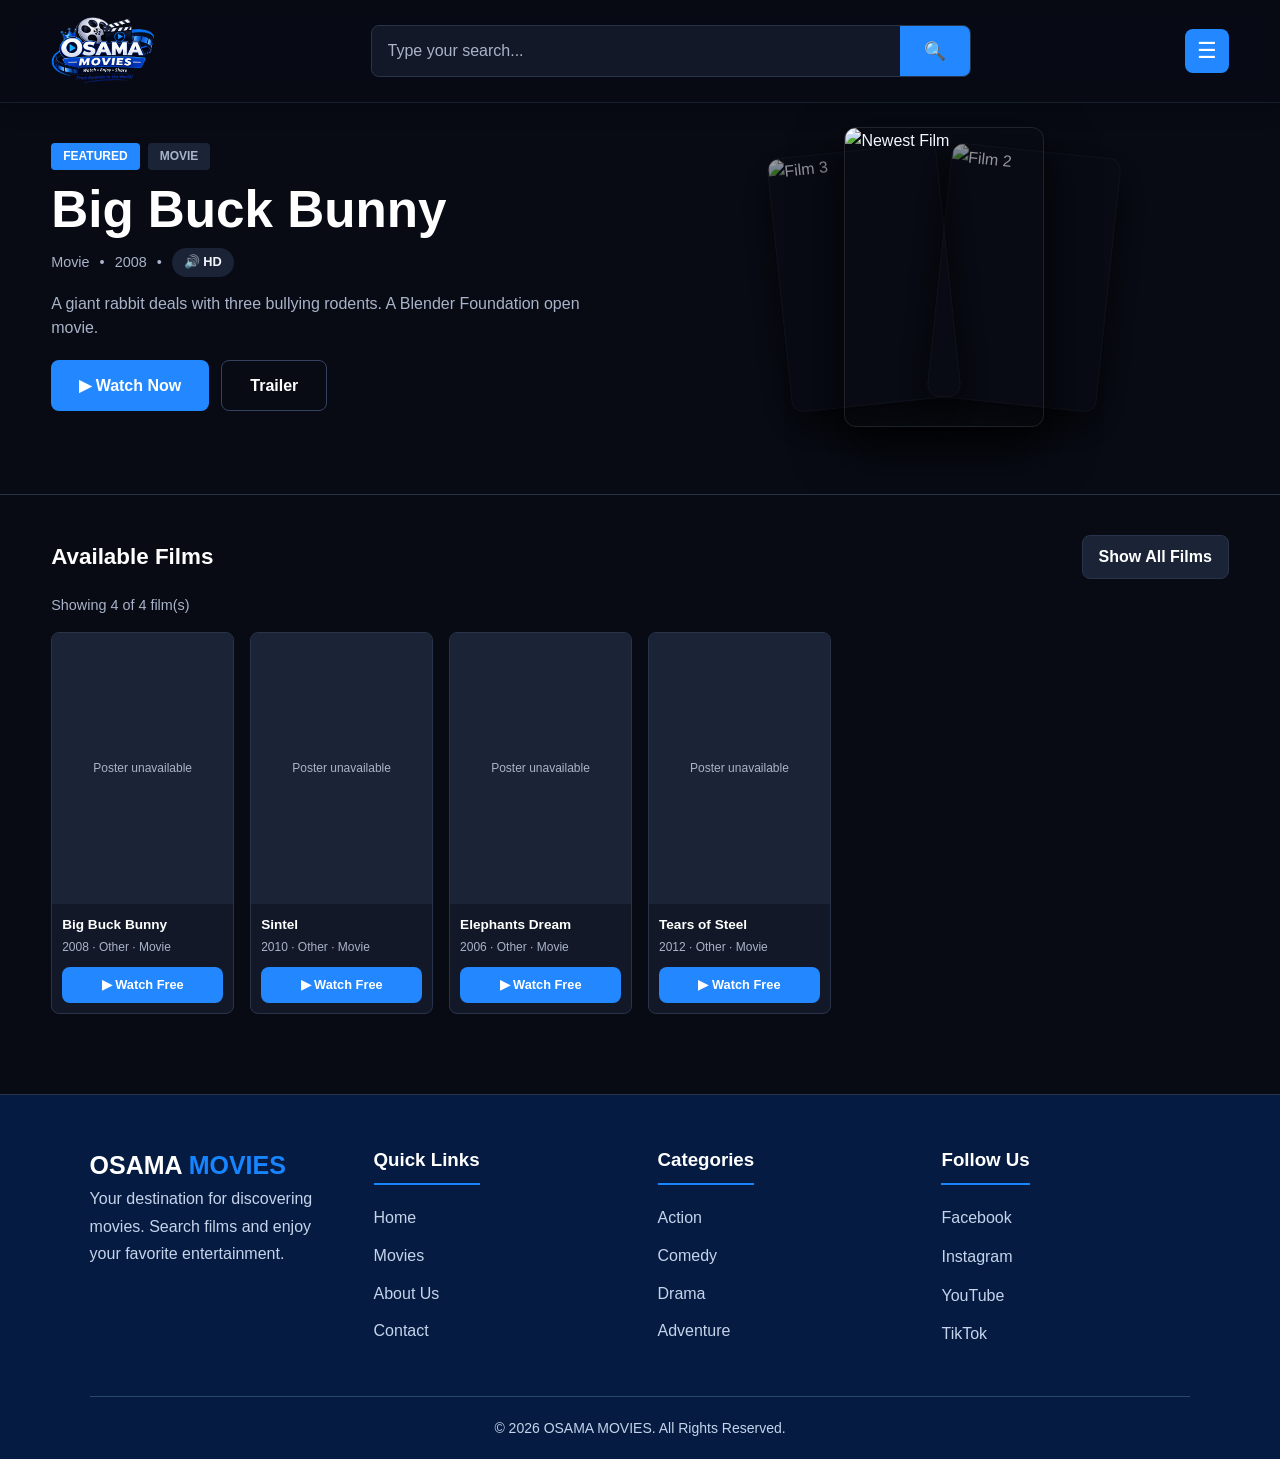
==== index.html @ c494c256 "new website for movie hirwa website" ====
<!DOCTYPE html>
<html lang="en">
<head>
  <meta charset="UTF-8">
  <meta name="viewport" content="width=device-width, initial-scale=1.0">
  <meta name="description" content="Osama Movies - Watch and download films online for free.">
  <title>Osama Movies | Watch Free Films</title>

  <style>
    /* ============================================================
       COLORS
       ============================================================ */
    :root {
      --background: #080b14;
      --surface: #121827;
      --surface-light: #1b2437;
      --surface-hover: #26334c;
      --text: #f5f7ff;
      --muted: #a9b3c9;
      --blue: #2388ff;
      --blue-dark: #0869d5;
      --border: #29344a;
      --border-light: #354260;
      --radius-sm: 8px;
      --radius-md: 12px;
      --radius-full: 999px;
      --shadow-sm: 0 2px 8px rgba(0,0,0,0.25);
      --shadow-md: 0 6px 20px rgba(0,0,0,0.35);
      --transition: 0.22s ease;
    }

    *, *::before, *::after { box-sizing: border-box; margin: 0; padding: 0; }

    body {
      font-family: "Segoe UI", Arial, Helvetica, sans-serif;
      background: var(--background);
      color: var(--text);
      line-height: 1.6;
      min-height: 100vh;
      -webkit-font-smoothing: antialiased;
      overflow-x: hidden;
    }

    a { color: inherit; text-decoration: none; transition: color var(--transition); }
    img { max-width: 100%; display: block; }
    button, input { font: inherit; color: inherit; }

    /* ============================================================
       NAVBAR
       ============================================================ */
    .navbar {
      position: fixed;
      top: 0; left: 0; right: 0;
      z-index: 1000;
      display: flex;
      justify-content: space-between;
      align-items: center;
      padding: 16px 4%;
      gap: 20px;
      background: rgba(8, 11, 20, 0.85);
      backdrop-filter: blur(12px);
      -webkit-backdrop-filter: blur(12px);
      border-bottom: 1px solid rgba(41, 52, 74, 0.5);
      box-shadow: 0 4px 20px rgba(0,0,0,0.3);
      transition: all 0.3s ease;
    }

    .hero-featured { padding-top: 100px !important; }

    /* ✅ HANO: Logo yongerewe ubunini */
    .logo {
      display: flex;
      align-items: center;
      text-decoration: none;
      z-index: 2;
    }
    
    .logo img {
      height: 70px; /* ✅ Logo nini kuri mudasobwa */
      width: auto;
      transition: transform 0.2s ease;
    }
    
    .logo img:hover {
      transform: scale(1.05);
    }
    
    .search-form {
      display: flex;
      background: var(--surface);
      border: 1px solid var(--border);
      border-radius: var(--radius-sm);
      overflow: hidden;
      width: 100%;
      max-width: 600px;
      z-index: 2;
    }
    .search-form input {
      flex: 1;
      padding: 12px 16px;
      background: transparent;
      border: none;
      color: var(--text);
    }
    .search-form input:focus { outline: none; }
    .search-form input::placeholder { color: var(--muted); }
    .search-form button {
      background: var(--blue);
      color: white;
      border: none;
      padding: 0 24px;
      cursor: pointer;
      font-size: 1.1rem;
      transition: background 0.2s;
    }
    .search-form button:hover { background: var(--blue-dark); }
    
    .nav-actions { 
      display: flex; 
      gap: 12px; 
      align-items: center; 
      z-index: 2;
    }
    
    .menu-btn {
      background: var(--blue);
      color: white;
      width: 44px;
      height: 44px;
      display: grid;
      place-items: center;
      border-radius: var(--radius-sm);
      border: none;
      cursor: pointer;
      font-size: 1.4rem;
      transition: background 0.2s;
    }
    .menu-btn:hover { background: var(--blue-dark); }

    /* SLIDING MENU */
    .menu-overlay {
      position: fixed;
      inset: 0;
      background: rgba(0,0,0,0.7);
      backdrop-filter: blur(4px);
      z-index: 1001;
      opacity: 0;
      pointer-events: none;
      transition: opacity 0.3s;
    }
    .menu-overlay.active { opacity: 1; pointer-events: auto; }
    
    .sidebar {
      position: fixed;
      top: 0; right: -300px;
      width: 280px;
      height: 100vh;
      background: var(--surface);
      border-left: 1px solid var(--border);
      z-index: 1002;
      transition: right 0.3s ease;
      padding: 20px;
      display: flex;
      flex-direction: column;
    }
    .sidebar.active { right: 0; }
    
    .sidebar-header {
      display: flex;
      justify-content: space-between;
      align-items: center;
      margin-bottom: 30px;
      padding-bottom: 15px;
      border-bottom: 1px solid var(--border);
    }
    .sidebar-header h2 { font-size: 1.2rem; color: var(--blue); }
    .close-btn { background: transparent; border: none; color: var(--muted); font-size: 1.5rem; cursor: pointer; }
    .close-btn:hover { color: var(--text); }
    .sidebar nav { display: flex; flex-direction: column; gap: 10px; }
    .sidebar nav a { padding: 12px 16px; border-radius: var(--radius-sm); font-weight: 600; color: var(--muted); }
    .sidebar nav a:hover, .sidebar nav a.active { background: var(--surface-light); color: var(--blue); }

    /* ============================================================
       HERO SECTION
       ============================================================ */
    .hero-featured {
      position: relative;
      min-height: 55vh; 
      display: flex;
      align-items: center;
      padding: 120px 4% 40px; 
      background: 
        linear-gradient(to right, var(--background) 40%, transparent 80%),
        linear-gradient(to top, var(--background) 0%, transparent 40%);
      overflow: hidden;
      border-bottom: 1px solid var(--border);
    }
    .hero-bg {
      position: absolute;
      inset: 0;
      background-size: cover;
      background-position: center;
      filter: blur(20px) brightness(0.2);
      z-index: 0;
    }
    .hero-container {
      position: relative;
      z-index: 10;
      display: grid;
      grid-template-columns: 1fr 1fr;
      gap: 40px;
      width: 100%;
      max-width: 1300px;
      margin: 0 auto;
      align-items: center;
    }
    .hero-details { max-width: 600px; }
    .tags { display: flex; gap: 8px; margin-bottom: 12px; }
    .tag { background: var(--blue); color: white; font-size: 0.75rem; font-weight: bold; padding: 4px 12px; border-radius: 4px; text-transform: uppercase; }
    .tag.secondary { background: var(--surface-light); color: var(--muted); }
    .hero-title { font-size: clamp(2rem, 4vw, 3.5rem); line-height: 1.1; margin-bottom: 10px; font-weight: 800; color: white; }
    .meta { display: flex; align-items: center; gap: 10px; color: var(--muted); font-size: 0.9rem; margin-bottom: 15px; }
    .audio-badge { display: inline-flex; align-items: center; gap: 6px; background: var(--surface-light); padding: 4px 12px; border-radius: var(--radius-full); font-size: 0.8rem; color: var(--text); font-weight: 600; }
    .hero-description { color: var(--muted); font-size: 1rem; line-height: 1.5; margin-bottom: 20px; display: -webkit-box; -webkit-line-clamp: 3; -webkit-box-orient: vertical; overflow: hidden; }
    .hero-actions { display: flex; gap: 12px; }
    .btn-watch { background: var(--blue); color: white; padding: 12px 28px; border-radius: var(--radius-sm); font-weight: bold; font-size: 1rem; display: flex; align-items: center; gap: 10px; }
    .btn-watch:hover { background: var(--blue-dark); }
    .btn-trailer { background: transparent; color: white; border: 1px solid var(--border-light); padding: 12px 28px; border-radius: var(--radius-sm); font-weight: bold; font-size: 1rem; }
    .btn-trailer:hover { background: var(--surface-light); }

    /* HERO POSTERS */
    .hero-posters { position: relative; height: 350px; display: flex; justify-content: center; align-items: center; }
    .poster-center { position: relative; width: 200px; height: 300px; border-radius: var(--radius-md); overflow: hidden; box-shadow: 0 20px 50px rgba(0,0,0,0.9); border: 1px solid rgba(255,255,255,0.1); z-index: 3; transition: transform 0.4s ease; }
    .poster-center:hover { transform: scale(1.05); border-color: var(--blue); }
    .poster-center img { width: 100%; height: 100%; object-fit: cover; }
    .poster-side { position: absolute; width: 170px; height: 255px; border-radius: var(--radius-md); overflow: hidden; box-shadow: 0 15px 40px rgba(0,0,0,0.7); border: 1px solid rgba(255,255,255,0.05); z-index: 2; transition: transform 0.4s ease, filter 0.4s; filter: brightness(0.6); cursor: pointer; }
    .poster-side img { width: 100%; height: 100%; object-fit: cover; }
    .poster-side:hover { z-index: 4; filter: brightness(1); }
    .poster-right { transform: translateX(80px) rotate(6deg); }
    .poster-right:hover { transform: translateX(70px) rotate(3deg) scale(1.05); }
    .poster-left { transform: translateX(-80px) rotate(-6deg); }
    .poster-left:hover { transform: translateX(-70px) rotate(-3deg) scale(1.05); }

    /* ============================================================
       FILM GRID SECTION
       ============================================================ */
    .section { padding: 40px 4% 40px; }
    .section-heading { display: flex; justify-content: space-between; align-items: center; gap: 20px; margin-bottom: 15px; flex-wrap: wrap; }
    .section-heading h2 { font-size: 1.4rem; font-weight: 700; color: white; }
    .secondary-button { background: var(--surface-light); border: 1px solid var(--border); padding: 8px 16px; border-radius: var(--radius-sm); font-weight: bold; cursor: pointer; color: white; }
    .secondary-button:hover { background: var(--surface-hover); }
    .status-message { color: var(--muted); margin-bottom: 15px; font-size: 0.9rem; }

    .movie-grid {
      display: grid;
      grid-template-columns: repeat(6, minmax(0, 1fr));
      gap: 16px;
    }
    
    .movie-card {
      background: var(--surface);
      border: 1px solid var(--border);
      border-radius: var(--radius-sm);
      overflow: hidden;
      transition: transform 0.3s, border-color 0.3s;
      display: flex;
      flex-direction: column;
    }
    .movie-card:hover {
      transform: translateY(-4px);
      border-color: var(--blue);
    }
    .movie-poster { width: 100%; aspect-ratio: 2 / 3; object-fit: cover; background: var(--surface-light); }
    .poster-placeholder { width: 100%; aspect-ratio: 2 / 3; display: grid; place-items: center; background: var(--surface-light); color: var(--muted); font-size: 0.75rem; }
    
    .movie-info {
      padding: 10px;
      display: flex;
      flex-direction: column;
      flex: 1;
    }
    .movie-info h3 { font-size: 0.85rem; margin-bottom: 2px; white-space: nowrap; overflow: hidden; text-overflow: ellipsis; color: white; }
    .movie-info p { font-size: 0.75rem; color: var(--muted); margin-bottom: 10px; }
    
    .watch-button {
      display: block;
      text-align: center;
      background: var(--blue);
      color: white;
      padding: 8px;
      font-size: 0.8rem;
      border-radius: var(--radius-sm);
      font-weight: bold;
      margin-top: auto;
    }
    .watch-button:hover { background: var(--blue-dark); }

    #loadMoreWrap { text-align: center; margin-top: 20px; }
    #loadMoreBtn { padding: 10px 24px; background: var(--surface-light); color: white; border: 1px solid var(--border); border-radius: var(--radius-full); font-weight: bold; cursor: pointer; font-size: 0.9rem; }
    #loadMoreBtn:hover { background: var(--surface-hover); }

    /* ============================================================
       FOOTER
       ============================================================ */
    footer {
      background: #060810;
      border-top: 1px solid var(--border);
      margin-top: 40px;
      padding: 50px 4% 20px;
    }
    
    .footer-container {
      max-width: 1200px;
      margin: 0 auto;
      display: grid;
      grid-template-columns: 2fr 1fr 1fr 1.5fr;
      gap: 40px;
      margin-bottom: 40px;
    }

    .footer-col h3 { font-size: 1.1rem; color: white; margin-bottom: 20px; font-weight: 700; }
    .footer-col p { color: var(--muted); font-size: 0.9rem; line-height: 1.6; margin-bottom: 15px; }
    .footer-col ul { list-style: none; display: flex; flex-direction: column; gap: 12px; }
    .footer-col ul li a { color: var(--muted); font-size: 0.9rem; transition: color 0.2s; }
    .footer-col ul li a:hover { color: var(--blue); }

    .footer-col .logo img {
      height: 80px; 
      width: auto;
    }

    .dev-card { background: var(--surface); border: 1px solid var(--border); padding: 20px; border-radius: var(--radius-md); display: flex; align-items: center; gap: 15px; }
    .dev-avatar { width: 50px; height: 50px; background: var(--blue); border-radius: 50%; display: grid; place-items: center; font-size: 1.5rem; font-weight: bold; color: white; flex-shrink: 0; }
    .dev-info h4 { color: white; font-size: 1rem; margin-bottom: 4px; }
    .dev-info p { color: var(--muted); font-size: 0.8rem; margin-bottom: 0; }

    .footer-bottom { text-align: center; padding-top: 20px; border-top: 1px solid var(--border); color: var(--muted); font-size: 0.85rem; }
    .footer-bottom p { margin-bottom: 5px; }

    /* ============================================================
       MOBILE RESPONSIVE
       ============================================================ */
    @media (max-width: 1100px) {
      .movie-grid { grid-template-columns: repeat(4, minmax(0, 1fr)); }
    }
    @media (max-width: 768px) {
      .movie-grid { grid-template-columns: repeat(3, minmax(0, 1fr)); }
    }
    @media (max-width: 500px) {
      .movie-grid { grid-template-columns: repeat(2, minmax(0, 1fr)); }
    }

    @media (max-width: 900px) {
      .navbar { flex-wrap: wrap; justify-content: space-between; padding: 12px 4%; }
      .logo img { height: 50px; } /* Logo nto kuri telefone */
      .search-form { order: 3; width: 100%; max-width: 100%; margin-top: 10px; }
      .hero-featured { padding-top: 150px; min-height: auto; }
      .hero-container { grid-template-columns: 1fr; text-align: center; gap: 20px; }
      .hero-details { margin: 0 auto; }
      .tags, .meta, .hero-actions { justify-content: center; }
      .hero-posters { height: 250px; }
      .poster-center { width: 140px; height: 210px; }
      .poster-side { width: 110px; height: 165px; }
      .poster-right { transform: translateX(40px) rotate(6deg); }
      .poster-left { transform: translateX(-40px) rotate(-6deg); }
      
      .footer-container { grid-template-columns: 1fr; gap: 30px; text-align: center; }
      .dev-card { justify-content: center; text-align: left; }
      .footer-col .logo img { height: 60px; margin: 0 auto; }
    }
    
/* OSAMA MOVIES FOOTER */

.main-footer {
    background: #061b42;
    color: white;
    padding: 50px 7% 15px;
    font-family: Arial, sans-serif;
}

.footer-container {
    display: grid;
    grid-template-columns: repeat(4, 1fr);
    gap: 35px;
    max-width: 1200px;
    margin: auto;
}

.footer-section h3 {
    color: #ffffff;
    margin-bottom: 20px;
    border-bottom: 2px solid #1685ff;
    display: inline-block;
    padding-bottom: 8px;
}

.footer-logo {
    color: #ffffff;
    font-size: 25px;
    font-weight: bold;
}

.footer-logo span {
    color: #1685ff;
}

.footer-section p {
    color: #c5d4eb;
    line-height: 1.7;
}

.footer-section ul {
    list-style: none;
    padding: 0;
}

.footer-section ul li {
    margin-bottom: 12px;
}

.footer-section a {
    color: #c5d4eb;
    text-decoration: none;
    transition: 0.3s;
}

.footer-section a:hover {
    color: #1685ff;
    padding-left: 5px;
}

.social-links {
    display: flex;
    flex-direction: column;
    gap: 13px;
}

.footer-bottom {
    border-top: 1px solid #29466e;
    margin-top: 40px;
    padding-top: 20px;
    text-align: center;
    color: #c5d4eb;
    font-size: 14px;
}

.footer-bottom strong {
    color: #1685ff;
}

/* Mobile responsive */

@media (max-width: 768px) {
    .footer-container {
        grid-template-columns: repeat(2, 1fr);
    }
}

@media (max-width: 480px) {
    .footer-container {
        grid-template-columns: 1fr;
    }

    .main-footer {
        padding: 35px 7% 15px;
    }
}

  </style>
</head>
<body>

  <!-- SLIDING MENU (SIDEBAR) -->
  <div id="menuOverlay" class="menu-overlay"></div>
  <aside id="sidebar" class="sidebar">
    <div class="sidebar-header">
      <h2>Menu</h2>
      <button id="closeMenuBtn" class="close-btn">✕</button>
    </div>
    <nav>
      <a href="index.html" class="active">Home</a>
      <a href="#films">All Films</a>
      <a href="cast.html">Cast & Crew</a>
      <a href="#">Trending</a>
      <a href="#">Categories</a>
      <!-- ✅ NTA ADMIN LINK IRI HANO -->
    </nav>
  </aside>

  <!-- NAVBAR -->
  <header class="navbar">
    <a class="logo" href="index.html">
      <img src="logo.png" alt="Osama Movies Logo">
    </a>
    
    <form id="searchForm" class="search-form">
      <input type="search" id="filmName" placeholder="Type your search..." required>
      <button type="submit">🔍</button>
    </form>

    <div class="nav-actions">
      <button id="openMenuBtn" class="menu-btn" title="Menu">☰</button>
    </div>
  </header>

  <!-- FEATURED HERO SECTION -->
  <section class="hero-featured" id="featuredHero">
    <div class="hero-bg" id="heroBg"></div>
    
    <div class="hero-container">
      
      <div class="hero-details">
        <div class="tags">
          <span class="tag">FEATURED</span>
          <span class="tag secondary" id="heroYearTag">ACTION</span>
        </div>
        <h1 class="hero-title" id="heroTitle">Loading...</h1>
        <div class="meta">
          <span id="heroCategory">Movie</span> • 
          <span id="heroYear">----</span> • 
          <span class="audio-badge">🔊 HD</span>
        </div>
        <p class="hero-description" id="heroDesc">
          Loading description...
        </p>
        <div class="hero-actions">
          <a href="#" id="heroWatchBtn" class="btn-watch">▶ Watch Now</a>
          <a href="#" class="btn-trailer">Trailer</a>
        </div>
      </div>

      <div class="hero-posters">
        <a href="#" id="posterRightLink" class="poster-side poster-right">
          <img id="heroPosterRight" src="" alt="Film 2">
        </a>
        <a href="#" id="posterLeftLink" class="poster-side poster-left">
          <img id="heroPosterLeft" src="" alt="Film 3">
        </a>
        <a href="#" id="heroWatchBtn2" class="poster-center">
          <img id="heroPosterCenter" src="" alt="Newest Film">
        </a>
      </div>
      
    </div>
  </section>

  <!-- MAIN MOVIES GRID -->
  <main class="section" id="films">
    <div class="section-heading">
      <h2>Available Films</h2>
      <button id="showAll" class="secondary-button" type="button">Show All Films</button>
    </div>

    <p id="message" class="status-message" aria-live="polite">Browse the collection below.</p>

    <div id="movies" class="movie-grid"></div>

    <div id="loadMoreWrap" hidden>
      <button id="loadMoreBtn" type="button">⬇ Load More Films</button>
    </div>
  </main>

  <!-- FOOTER -->
  <footer class="main-footer">
    <div class="footer-container">

      <!-- Logo and description -->
      <div class="footer-section">
        <h2 class="footer-logo">
          OSAMA <span>MOVIES</span>
        </h2>
        <p>
          Your destination for discovering movies.
          Search films and enjoy your favorite entertainment.
        </p>
      </div>

      <!-- Quick links -->
      <div class="footer-section">
        <h3>Quick Links</h3>
        <ul>
          <li><a href="index.html">Home</a></li>
          <li><a href="index.html#movies">Movies</a></li>
          <li><a href="about.html">About Us</a></li>
          <li><a href="contact.html">Contact</a></li>
        </ul>
      </div>

      <!-- Categories -->
      <div class="footer-section">
        <h3>Categories</h3>
        <ul>
          <li><a href="#">Action</a></li>
          <li><a href="#">Comedy</a></li>
          <li><a href="#">Drama</a></li>
          <li><a href="#">Adventure</a></li>
        </ul>
      </div>

      <!-- Social media -->
      <div class="footer-section">
        <h3>Follow Us</h3>
        <div class="social-links">
          <a href="#" target="_blank">Facebook</a>
          <a href="#" target="_blank">Instagram</a>
          <a href="#" target="_blank">YouTube</a>
          <a href="#" target="_blank">TikTok</a>
        </div>
      </div>

    </div>

    <div class="footer-bottom">
      <p>&copy; <span id="yearNow"></span> OSAMA MOVIES. All Rights Reserved.</p>
      
    </div>
  </footer>

  <script>
    /* ============================================================
       MENU TOGGLE LOGIC
       ============================================================ */
    const openMenuBtn = document.getElementById("openMenuBtn");
    const closeMenuBtn = document.getElementById("closeMenuBtn");
    const sidebar = document.getElementById("sidebar");
    const menuOverlay = document.getElementById("menuOverlay");

    function openMenu() {
      sidebar.classList.add("active");
      menuOverlay.classList.add("active");
    }
    function closeMenu() {
      sidebar.classList.remove("active");
      menuOverlay.classList.remove("active");
    }

    openMenuBtn.addEventListener("click", openMenu);
    closeMenuBtn.addEventListener("click", closeMenu);
    menuOverlay.addEventListener("click", closeMenu);

    document.querySelectorAll(".sidebar nav a").forEach(link => {
      link.addEventListener("click", closeMenu);
    });


    /* ============================================================
       IndexedDB helper (poster + video blobs)
       ============================================================ */
    const DB_NAME = "osama_movies_db";
    const DB_VERSION = 2;
    const STORE_VIDEO = "videos";
    const STORE_POSTER = "posters";

    function openDB() {
      return new Promise((resolve, reject) => {
        const req = indexedDB.open(DB_NAME, DB_VERSION);
        req.onupgradeneeded = () => {
          const db = req.result;
          if (!db.objectStoreNames.contains(STORE_VIDEO)) db.createObjectStore(STORE_VIDEO);
          if (!db.objectStoreNames.contains(STORE_POSTER)) db.createObjectStore(STORE_POSTER);
        };
        req.onsuccess = () => resolve(req.result);
        req.onerror = () => reject(req.error);
      });
    }

    async function getBlob(store, id) {
      const db = await openDB();
      return new Promise((res, rej) => {
        const tx = db.transaction(store, "readonly");
        const req = tx.objectStore(store).get(id);
        req.onsuccess = () => res(req.result || null);
        req.onerror = () => rej(req.error);
      });
    }

    const getPosterBlob = (id) => getBlob(STORE_POSTER, id);

    /* ============================================================
       Films data
       ============================================================ */
    const FILMS_KEY = "osama_free_films";

    const DEMO_FILMS = [
      {
        id: "free-001", title: "Big Buck Bunny", year: "2008",
        poster: "https://peach.blender.org/wp-content/uploads/title_anouncement.jpg",
        videoUrl: "https://commondatastorage.googleapis.com/gtv-videos-bucket/sample/BigBuckBunny.mp4",
        description: "A giant rabbit deals with three bullying rodents. A Blender Foundation open movie.",
        cast: "OSHAkur7, Rocky Kimomo, Sankara Da Premier", castImage: ""
      },
      {
        id: "free-002", title: "Sintel", year: "2010",
        poster: "https://durian.blender.org/wp-content/uploads/2010/06/sintel_poster.jpg",
        videoUrl: "https://commondatastorage.googleapis.com/gtv-videos-bucket/sample/Sintel.mp4",
        description: "A lonely young woman travels in search of her lost dragon companion.",
        cast: "PK - The Sound, Gaheza Simba", castImage: ""
      },
      {
        id: "free-003", title: "Elephants Dream", year: "2006",
        poster: "https://orange.blender.org/wp-content/themes/orange/images/header.jpg",
        videoUrl: "https://commondatastorage.googleapis.com/gtv-videos-bucket/sample/ElephantsDream.mp4",
        description: "Two strange characters explore a mechanical world. The first Blender open movie.",
        cast: "DJ Danny Wampango, Skov", castImage: ""
      },
      {
        id: "free-004", title: "Tears of Steel", year: "2012",
        poster: "https://mango.blender.org/wp-content/uploads/2013/05/tears_of_steel_poster.jpg",
        videoUrl: "https://commondatastorage.googleapis.com/gtv-videos-bucket/sample/TearsOfSteel.mp4",
        description: "A team of warriors and scientists try to save the world from destructive robots.",
        cast: "Yanga, Perfe, Rocky Kimomo", castImage: ""
      }
    ];

    function loadFilms() {
      try {
        const raw = localStorage.getItem(FILMS_KEY);
        if (!raw) {
          localStorage.setItem(FILMS_KEY, JSON.stringify(DEMO_FILMS));
          return [...DEMO_FILMS];
        }
        const parsed = JSON.parse(raw);
        return Array.isArray(parsed) ? parsed : [];
      } catch {
        return [...DEMO_FILMS];
      }
    }

    let films = loadFilms();

    films.sort((a, b) => {
      const aIsNew = a.id.startsWith("film-");
      const bIsNew = b.id.startsWith("film-");
      if (aIsNew && bIsNew) return b.id.localeCompare(a.id);
      if (aIsNew) return -1;
      if (bIsNew) return 1;
      return 0;
    });

    const movieContainer = document.getElementById("movies");
    const messageEl = document.getElementById("message");

    async function resolvePoster(film) {
      if (film.hasLocalPoster) {
        try {
          const blob = await getPosterBlob(film.id);
          if (blob) return URL.createObjectURL(blob);
        } catch (err) {
          console.warn("Poster blob missing for", film.id, err);
        }
      }
      return film.poster || "";
    }

    /* ============================================================
       RENDER HERO SECTION
       ============================================================ */
    async function renderHero() {
      if (!films.length) return;
      
      const newestFilms = films.slice(0, 3);

      const front = document.getElementById("heroPosterCenter");
      const left = document.getElementById("heroPosterLeft");
      const right = document.getElementById("heroPosterRight");
      const heroBg = document.getElementById("heroBg");
      
      const watchBtn = document.getElementById("heroWatchBtn");
      const watchBtn2 = document.getElementById("heroWatchBtn2");
      const leftLink = document.getElementById("posterLeftLink");
      const rightLink = document.getElementById("posterRightLink");

      if (newestFilms[0]) {
        const film = newestFilms[0];
        const src = await resolvePoster(film);
        
        if (src) {
          front.src = src;
          heroBg.style.backgroundImage = `url('${src}')`;
        }
        
        document.getElementById("heroTitle").textContent = film.title;
        document.getElementById("heroYearTag").textContent = film.category ? film.category.toUpperCase() : "MOVIE";
        document.getElementById("heroCategory").textContent = film.category || "Movie";
        document.getElementById("heroYear").textContent = film.year || "Unknown";
        document.getElementById("heroDesc").textContent = film.description || "No description available.";
        
        const linkUrl = `watch.html?id=${encodeURIComponent(film.id)}`;
        watchBtn.href = linkUrl;
        watchBtn2.href = linkUrl;
      } else {
        front.style.display = "none";
      }

      if (newestFilms[1]) {
        const src = await resolvePoster(newestFilms[1]);
        if (src) {
          right.src = src;
          rightLink.href = `watch.html?id=${encodeURIComponent(newestFilms[1].id)}`;
        }
      } else {
        rightLink.style.display = "none";
      }

      if (newestFilms[2]) {
        const src = await resolvePoster(newestFilms[2]);
        if (src) {
          left.src = src;
          leftLink.href = `watch.html?id=${encodeURIComponent(newestFilms[2].id)}`;
        }
      } else {
        leftLink.style.display = "none";
      }
    }

    /* ============================================================
       RENDER MOVIE GRID
       ============================================================ */
    async function makeCard(film) {
      const card = document.createElement("article");
      card.className = "movie-card";

      const posterSrc = await resolvePoster(film);

      if (posterSrc) {
        const img = document.createElement("img");
        img.className = "movie-poster";
        img.src = posterSrc;
        img.alt = `${film.title} poster`;
        img.loading = "lazy";
        img.referrerPolicy = "no-referrer";
        img.addEventListener("error", () => {
          const ph = document.createElement("div");
          ph.className = "poster-placeholder";
          ph.textContent = "Poster unavailable";
          img.replaceWith(ph);
        }, { once: true });
        card.appendChild(img);
      } else {
        const ph = document.createElement("div");
        ph.className = "poster-placeholder";
        ph.textContent = "No poster";
        card.appendChild(ph);
      }

      const info = document.createElement("div");
      info.className = "movie-info";

      const h3 = document.createElement("h3");
      h3.textContent = film.title;

      let typeLabel = film.type === "Episode" ? `S${film.season || 1} E${film.episode || 1}` : "Movie";
      const p = document.createElement("p");
      p.textContent = `${film.year || "Unknown"} · ${film.category || "Other"} · ${typeLabel}`;

      const watchLink = document.createElement("a");
      watchLink.href = `watch.html?id=${encodeURIComponent(film.id)}`;
      watchLink.className = "watch-button";
      watchLink.textContent = "▶ Watch Free";

      info.append(h3, p, watchLink);
      card.appendChild(info);
      return card;
    }

    /* ============================================================
       PAGINATION & DISPLAY
       ============================================================ */
    const FILMS_PER_PAGE = 12; 
    let currentPage = 1;
    let currentList = [];

    async function displayMovies(list, reset = true) {
      if (reset) {
        currentPage = 1;
        currentList = list;
        movieContainer.replaceChildren();
      }

      if (!list.length) {
        messageEl.textContent = "No films available.";
        document.getElementById("loadMoreWrap").hidden = true;
        return;
      }

      const start = (currentPage - 1) * FILMS_PER_PAGE;
      const end = start + FILMS_PER_PAGE;
      const pageFilms = list.slice(start, end);

      for (const film of pageFilms) {
        const card = await makeCard(film);
        movieContainer.appendChild(card);
      }

      const loadMoreWrap = document.getElementById("loadMoreWrap");
      loadMoreWrap.hidden = end >= list.length;

      messageEl.textContent = `Showing ${Math.min(end, list.length)} of ${list.length} film(s)`;
    }

    async function loadMore() {
      currentPage++;
      await displayMovies(currentList, false);
    }

    document.getElementById("loadMoreBtn").addEventListener("click", loadMore);

    /* ============================================================
       EVENTS
       ============================================================ */
    document.getElementById("searchForm").addEventListener("submit", async (e) => {
      e.preventDefault();
      const text = document.getElementById("filmName").value.trim().toLowerCase();
      const filtered = films.filter(f => f.title.toLowerCase().includes(text));
      await displayMovies(filtered, true);
      if (filtered.length) {
        messageEl.textContent = `${filtered.length} movie(s) found`;
      } else {
        messageEl.textContent = "No movies found";
      }
      
      document.getElementById("films").scrollIntoView({ behavior: 'smooth' });
    });

    document.getElementById("showAll").addEventListener("click", async () => {
      films = loadFilms();
      films.sort((a, b) => {
        const aIsNew = a.id.startsWith("film-");
        const bIsNew = b.id.startsWith("film-");
        if (aIsNew && bIsNew) return b.id.localeCompare(a.id);
        if (aIsNew) return -1;
        if (bIsNew) return 1;
        return 0;
      });
      await displayMovies(films, true);
    });

    document.getElementById("yearNow").textContent = new Date().getFullYear();

    /* ============================================================
       INIT
       ============================================================ */
    async function init() {
      await renderHero();         
      await displayMovies(films, true); 
    }
    
    init();
  </script>
</body>
</html>
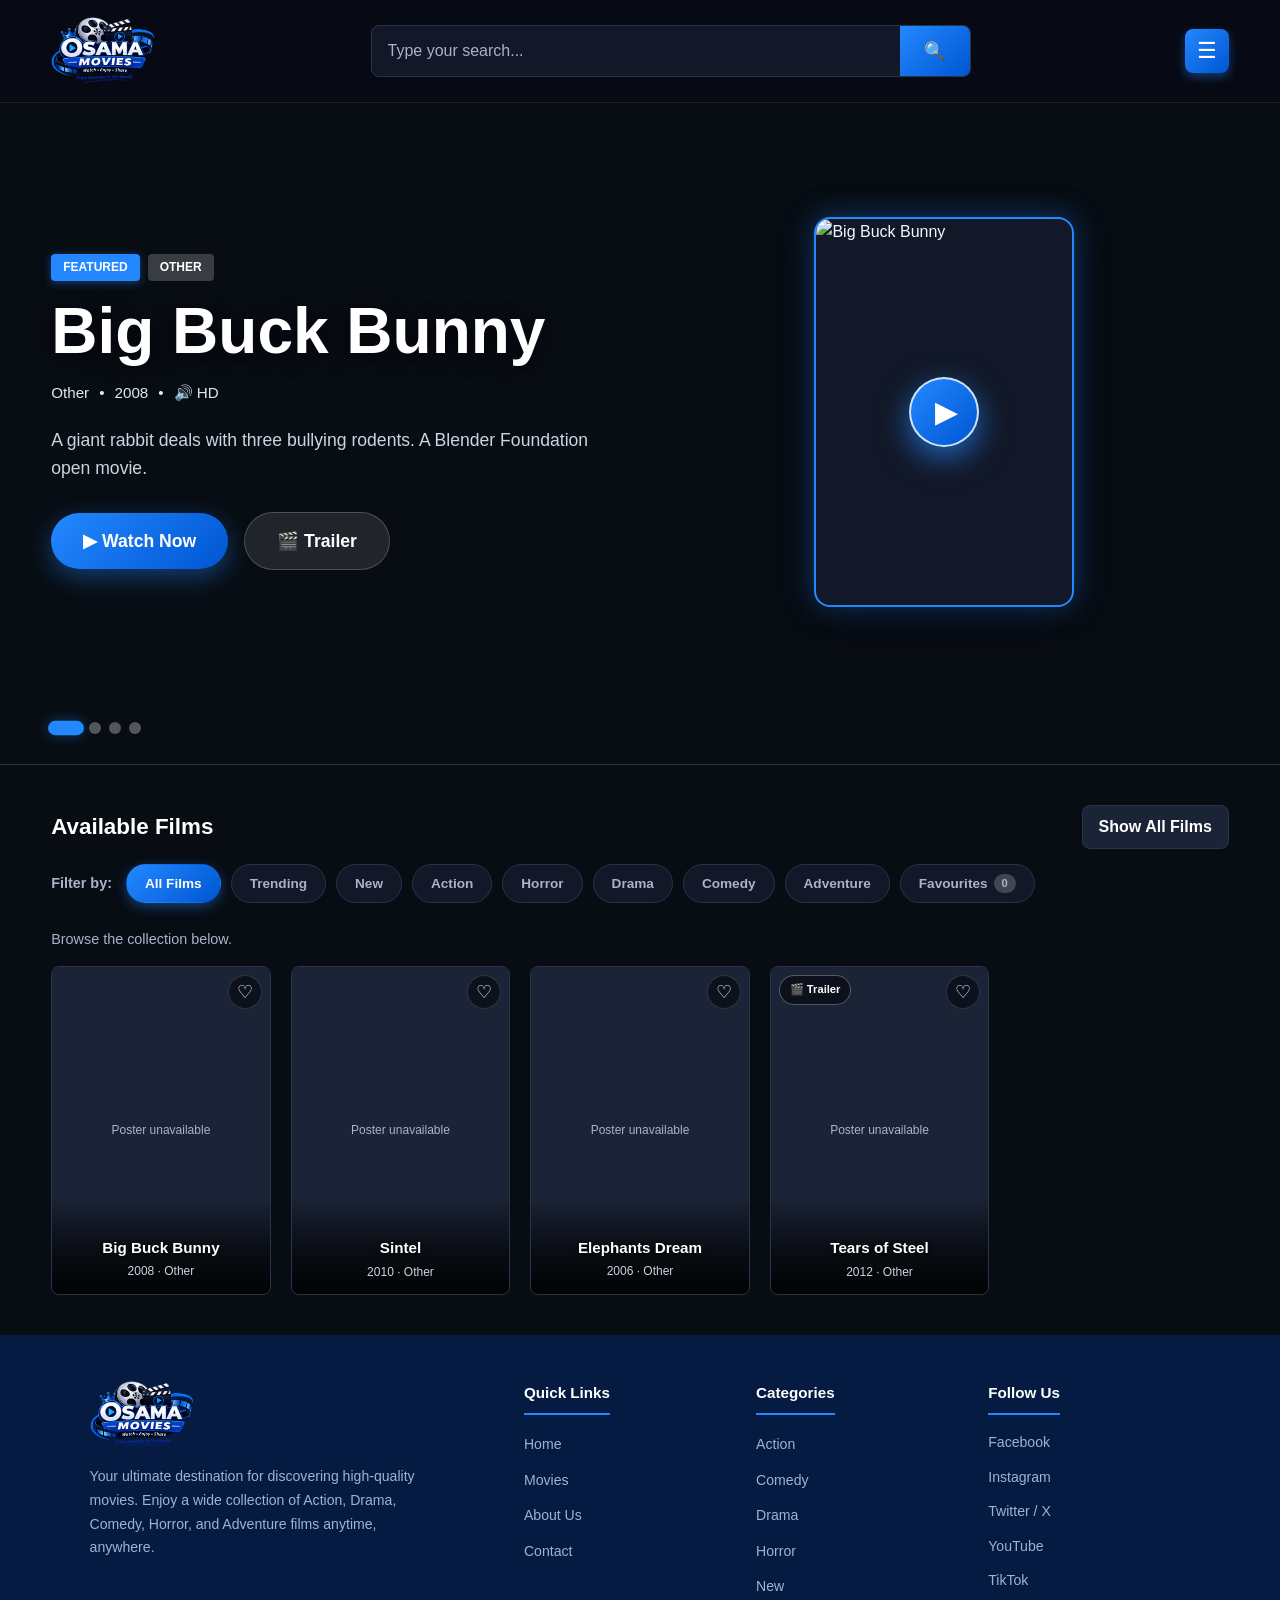
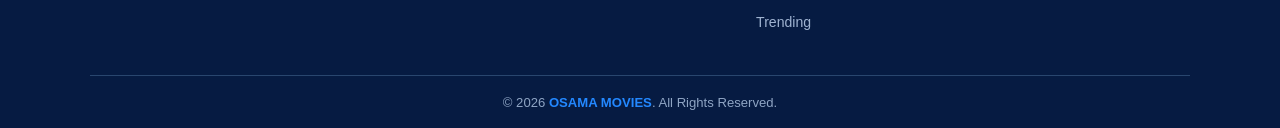
==== commit 0acc01d9: "OSAMA WEB HIGH WEB" ====
--- a/index.html
+++ b/index.html
@@ -4,28 +4,31 @@
   <meta charset="UTF-8">
   <meta name="viewport" content="width=device-width, initial-scale=1.0">
   <meta name="description" content="Osama Movies - Watch and download films online for free.">
-  <title>Osama Movies | Watch Free Films</title>
-
+  <title> Movies | Watch Free Films</title>
+<!-- Browser Tab Logo (Favicon) -->
+<link rel="icon" type="image/png" href="logo.png">
   <style>
     /* ============================================================
-       COLORS
+       COLORS & VARIABLES
        ============================================================ */
     :root {
-      --background: #080b14;
+      --background: #080d14;
       --surface: #121827;
       --surface-light: #1b2437;
       --surface-hover: #26334c;
       --text: #f5f7ff;
       --muted: #a9b3c9;
-      --blue: #2388ff;
-      --blue-dark: #0869d5;
+      
+      --btn-blue-start: #2388ff;
+      --btn-blue-end: #0056d2;
+      --btn-blue-shadow: rgba(35, 136, 255, 0.4);
+      --btn-blue-hover-shadow: rgba(35, 136, 255, 0.7);
+
       --border: #29344a;
       --border-light: #354260;
       --radius-sm: 8px;
       --radius-md: 12px;
       --radius-full: 999px;
-      --shadow-sm: 0 2px 8px rgba(0,0,0,0.25);
-      --shadow-md: 0 6px 20px rgba(0,0,0,0.35);
       --transition: 0.22s ease;
     }
 
@@ -61,29 +64,12 @@
       backdrop-filter: blur(12px);
       -webkit-backdrop-filter: blur(12px);
       border-bottom: 1px solid rgba(41, 52, 74, 0.5);
-      box-shadow: 0 4px 20px rgba(0,0,0,0.3);
       transition: all 0.3s ease;
     }
 
-    .hero-featured { padding-top: 100px !important; }
-
-    /* ✅ HANO: Logo yongerewe ubunini */
-    .logo {
-      display: flex;
-      align-items: center;
-      text-decoration: none;
-      z-index: 2;
-    }
-    
-    .logo img {
-      height: 70px; /* ✅ Logo nini kuri mudasobwa */
-      width: auto;
-      transition: transform 0.2s ease;
-    }
-    
-    .logo img:hover {
-      transform: scale(1.05);
-    }
+    .logo { display: flex; align-items: center; z-index: 2; }
+    .logo img { height: 70px; width: auto; transition: transform 0.2s ease; }
+    .logo img:hover { transform: scale(1.05); }
     
     .search-form {
       display: flex;
@@ -104,26 +90,25 @@
     }
     .search-form input:focus { outline: none; }
     .search-form input::placeholder { color: var(--muted); }
+    
     .search-form button {
-      background: var(--blue);
+      background: linear-gradient(135deg, var(--btn-blue-start), var(--btn-blue-end));
       color: white;
       border: none;
       padding: 0 24px;
       cursor: pointer;
       font-size: 1.1rem;
-      transition: background 0.2s;
-    }
-    .search-form button:hover { background: var(--blue-dark); }
-    
-    .nav-actions { 
-      display: flex; 
-      gap: 12px; 
-      align-items: center; 
-      z-index: 2;
-    }
+      transition: all 0.3s ease;
+    }
+    .search-form button:hover { 
+      filter: brightness(1.1);
+      box-shadow: inset 0 0 10px rgba(255,255,255,0.2);
+    }
+    
+    .nav-actions { display: flex; gap: 12px; align-items: center; z-index: 2; }
     
     .menu-btn {
-      background: var(--blue);
+      background: linear-gradient(135deg, var(--btn-blue-start), var(--btn-blue-end));
       color: white;
       width: 44px;
       height: 44px;
@@ -133,9 +118,13 @@
       border: none;
       cursor: pointer;
       font-size: 1.4rem;
-      transition: background 0.2s;
-    }
-    .menu-btn:hover { background: var(--blue-dark); }
+      transition: all 0.3s ease;
+      box-shadow: 0 4px 10px var(--btn-blue-shadow);
+    }
+    .menu-btn:hover { 
+      filter: brightness(1.1);
+      box-shadow: 0 6px 15px var(--btn-blue-hover-shadow);
+    }
 
     /* SLIDING MENU */
     .menu-overlay {
@@ -173,36 +162,44 @@
       padding-bottom: 15px;
       border-bottom: 1px solid var(--border);
     }
-    .sidebar-header h2 { font-size: 1.2rem; color: var(--blue); }
+    .sidebar-header h2 { font-size: 1.2rem; color: var(--btn-blue-start); }
     .close-btn { background: transparent; border: none; color: var(--muted); font-size: 1.5rem; cursor: pointer; }
     .close-btn:hover { color: var(--text); }
     .sidebar nav { display: flex; flex-direction: column; gap: 10px; }
     .sidebar nav a { padding: 12px 16px; border-radius: var(--radius-sm); font-weight: 600; color: var(--muted); }
-    .sidebar nav a:hover, .sidebar nav a.active { background: var(--surface-light); color: var(--blue); }
+    .sidebar nav a:hover, .sidebar nav a.active { background: var(--surface-light); color: var(--btn-blue-start); }
 
     /* ============================================================
        HERO SECTION
        ============================================================ */
     .hero-featured {
       position: relative;
-      min-height: 55vh; 
+      min-height: 85vh; 
       display: flex;
       align-items: center;
-      padding: 120px 4% 40px; 
-      background: 
-        linear-gradient(to right, var(--background) 40%, transparent 80%),
-        linear-gradient(to top, var(--background) 0%, transparent 40%);
+      padding: 120px 4% 60px; 
       overflow: hidden;
       border-bottom: 1px solid var(--border);
     }
+    
     .hero-bg {
       position: absolute;
       inset: 0;
       background-size: cover;
-      background-position: center;
-      filter: blur(20px) brightness(0.2);
+      background-position: center top;
       z-index: 0;
-    }
+      transition: background-image 0.8s ease-in-out;
+    }
+
+    .hero-featured::after {
+      content: "";
+      position: absolute;
+      inset: 0;
+      background: linear-gradient(to right, rgba(8, 13, 20, 0.95) 0%, rgba(8, 13, 20, 0.7) 40%, transparent 80%),
+                  linear-gradient(to top, rgba(8, 13, 20, 1) 0%, transparent 40%);
+      z-index: 1;
+    }
+    
     .hero-container {
       position: relative;
       z-index: 10;
@@ -214,301 +211,546 @@
       margin: 0 auto;
       align-items: center;
     }
-    .hero-details { max-width: 600px; }
-    .tags { display: flex; gap: 8px; margin-bottom: 12px; }
-    .tag { background: var(--blue); color: white; font-size: 0.75rem; font-weight: bold; padding: 4px 12px; border-radius: 4px; text-transform: uppercase; }
-    .tag.secondary { background: var(--surface-light); color: var(--muted); }
-    .hero-title { font-size: clamp(2rem, 4vw, 3.5rem); line-height: 1.1; margin-bottom: 10px; font-weight: 800; color: white; }
-    .meta { display: flex; align-items: center; gap: 10px; color: var(--muted); font-size: 0.9rem; margin-bottom: 15px; }
-    .audio-badge { display: inline-flex; align-items: center; gap: 6px; background: var(--surface-light); padding: 4px 12px; border-radius: var(--radius-full); font-size: 0.8rem; color: var(--text); font-weight: 600; }
-    .hero-description { color: var(--muted); font-size: 1rem; line-height: 1.5; margin-bottom: 20px; display: -webkit-box; -webkit-line-clamp: 3; -webkit-box-orient: vertical; overflow: hidden; }
-    .hero-actions { display: flex; gap: 12px; }
-    .btn-watch { background: var(--blue); color: white; padding: 12px 28px; border-radius: var(--radius-sm); font-weight: bold; font-size: 1rem; display: flex; align-items: center; gap: 10px; }
-    .btn-watch:hover { background: var(--blue-dark); }
-    .btn-trailer { background: transparent; color: white; border: 1px solid var(--border-light); padding: 12px 28px; border-radius: var(--radius-sm); font-weight: bold; font-size: 1rem; }
-    .btn-trailer:hover { background: var(--surface-light); }
-
-    /* HERO POSTERS */
-    .hero-posters { position: relative; height: 350px; display: flex; justify-content: center; align-items: center; }
-    .poster-center { position: relative; width: 200px; height: 300px; border-radius: var(--radius-md); overflow: hidden; box-shadow: 0 20px 50px rgba(0,0,0,0.9); border: 1px solid rgba(255,255,255,0.1); z-index: 3; transition: transform 0.4s ease; }
-    .poster-center:hover { transform: scale(1.05); border-color: var(--blue); }
-    .poster-center img { width: 100%; height: 100%; object-fit: cover; }
-    .poster-side { position: absolute; width: 170px; height: 255px; border-radius: var(--radius-md); overflow: hidden; box-shadow: 0 15px 40px rgba(0,0,0,0.7); border: 1px solid rgba(255,255,255,0.05); z-index: 2; transition: transform 0.4s ease, filter 0.4s; filter: brightness(0.6); cursor: pointer; }
-    .poster-side img { width: 100%; height: 100%; object-fit: cover; }
-    .poster-side:hover { z-index: 4; filter: brightness(1); }
-    .poster-right { transform: translateX(80px) rotate(6deg); }
-    .poster-right:hover { transform: translateX(70px) rotate(3deg) scale(1.05); }
-    .poster-left { transform: translateX(-80px) rotate(-6deg); }
-    .poster-left:hover { transform: translateX(-70px) rotate(-3deg) scale(1.05); }
-
-    /* ============================================================
-       FILM GRID SECTION
+
+    .hero-details { max-width: 650px; }
+
+    .tags { display: flex; gap: 8px; margin-bottom: 15px; }
+    .tag { background: var(--btn-blue-start); color: white; font-size: 0.75rem; font-weight: bold; padding: 4px 12px; border-radius: 4px; text-transform: uppercase; box-shadow: 0 2px 8px var(--btn-blue-shadow); }
+    .tag.secondary { background: rgba(255,255,255,0.2); color: white; backdrop-filter: blur(4px); box-shadow: none; }
+
+    .hero-title { 
+      font-size: clamp(2.5rem, 5vw, 4rem); 
+      line-height: 1.1; 
+      margin-bottom: 15px; 
+      font-weight: 800; 
+      color: white; 
+      text-shadow: 0 4px 20px rgba(0,0,0,0.8);
+    }
+
+    .meta { display: flex; align-items: center; gap: 10px; color: #e2e8f0; font-size: 0.95rem; margin-bottom: 20px; font-weight: 500; }
+    
+    .hero-description { 
+      color: #cbd5e1; 
+      font-size: 1.1rem; 
+      line-height: 1.6; 
+      margin-bottom: 30px; 
+      display: -webkit-box; 
+      -webkit-line-clamp: 3; 
+      -webkit-box-orient: vertical; 
+      overflow: hidden; 
+    }
+
+    .hero-actions { display: flex; gap: 16px; align-items: center; }
+    
+    .btn-watch { 
+      background: linear-gradient(135deg, var(--btn-blue-start) 0%, var(--btn-blue-end) 100%);
+      color: white; 
+      padding: 14px 32px; 
+      border-radius: var(--radius-full);
+      font-weight: 700; 
+      font-size: 1.1rem; 
+      display: inline-flex; 
+      align-items: center; 
+      justify-content: center;
+      gap: 10px; 
+      transition: all 0.3s cubic-bezier(0.25, 0.8, 0.25, 1);
+      box-shadow: 0 8px 25px var(--btn-blue-shadow);
+      border: none;
+      cursor: pointer;
+    }
+    .btn-watch:hover { 
+      transform: translateY(-3px) scale(1.02);
+      box-shadow: 0 12px 30px var(--btn-blue-hover-shadow);
+      filter: brightness(1.1);
+    }
+    .btn-watch:active {
+      transform: translateY(1px) scale(0.98);
+    }
+
+    .btn-trailer { 
+      background: rgba(255,255,255,0.1); 
+      backdrop-filter: blur(8px);
+      color: white; 
+      border: 1px solid rgba(255,255,255,0.2); 
+      padding: 14px 32px; 
+      border-radius: var(--radius-full); 
+      font-weight: 700; 
+      font-size: 1.1rem; 
+      cursor: pointer; 
+      transition: all 0.3s ease;
+      display: inline-flex;
+      align-items: center;
+      justify-content: center;
+      gap: 10px;
+    }
+    .btn-trailer:hover { 
+      background: rgba(255,255,255,0.2); 
+      border-color: rgba(255,255,255,0.4);
+      transform: translateY(-2px);
+    }
+
+    /* ============================================================
+       HERO POSTERS & PLAY BUTTON
+       ============================================================ */
+    .hero-posters {
+      position: relative;
+      height: 400px;
+      display: flex;
+      justify-content: center;
+      align-items: center;
+    }
+
+    #heroPosterStage {
+      position: relative;
+      width: 260px;
+      height: 390px;
+    }
+
+    .hero-poster-card {
+      position: absolute;
+      top: 0;
+      left: 0;
+      width: 100%;
+      height: 100%;
+      border-radius: 16px;
+      overflow: hidden;
+      background: var(--surface);
+      border: 2px solid transparent;
+      box-shadow: 0 15px 40px rgba(0,0,0,0.65);
+      transition: opacity 0.8s ease, transform 0.8s ease, border-color 0.4s ease;
+      cursor: pointer;
+      opacity: 0;
+      transform: scale(0.95);
+      pointer-events: none;
+    }
+
+    .hero-poster-card img {
+      width: 100%;
+      height: 100%;
+      object-fit: cover;
+    }
+
+    .hero-poster-card.active {
+      opacity: 1;
+      transform: scale(1);
+      pointer-events: auto;
+      z-index: 10;
+      border-color: var(--btn-blue-start);
+      box-shadow: 0 0 30px var(--btn-blue-shadow), 0 15px 40px rgba(0,0,0,0.65);
+    }
+
+    .poster-play-btn {
+      position: absolute;
+      left: 50%;
+      top: 50%;
+      transform: translate(-50%, -50%);
+      background: linear-gradient(135deg, var(--btn-blue-start), var(--btn-blue-end));
+      color: white;
+      border: 2px solid rgba(255, 255, 255, 0.8);
+      border-radius: 50%;
+      width: 70px;
+      height: 70px;
+      font-size: 30px;
+      cursor: pointer;
+      box-shadow: 0 10px 30px var(--btn-blue-hover-shadow);
+      opacity: 0;
+      pointer-events: none;
+      transition: all 0.3s cubic-bezier(0.25, 0.8, 0.25, 1);
+      display: flex;
+      align-items: center;
+      justify-content: center;
+      padding-left: 5px; 
+    }
+
+    .hero-poster-card.active .poster-play-btn {
+      opacity: 1;
+      pointer-events: auto;
+    }
+
+    .poster-play-btn:hover {
+      filter: brightness(1.1);
+      transform: translate(-50%, -50%) scale(1.15);
+      box-shadow: 0 15px 40px var(--btn-blue-hover-shadow);
+    }
+
+    .hero-indicators {
+      position: absolute;
+      bottom: 30px;
+      left: 4%;
+      display: flex;
+      align-items: center;
+      gap: 12px;
+      z-index: 10;
+    }
+    .indicator-dots { display: flex; gap: 8px; }
+    .indicator-dot {
+      width: 12px;
+      height: 12px;
+      border-radius: 50%;
+      background: rgba(255,255,255,0.3);
+      transition: all 0.4s ease;
+      cursor: pointer;
+    }
+    .indicator-dot.active {
+      background: var(--btn-blue-start);
+      transform: scale(1.2);
+      width: 30px;
+      border-radius: 10px;
+      box-shadow: 0 0 10px var(--btn-blue-shadow);
+    }
+
+    @media (max-width: 900px) {
+      .hero-container { grid-template-columns: 1fr; text-align: center; }
+      .hero-details { margin: 0 auto; }
+      .tags, .meta, .hero-actions { justify-content: center; }
+      .hero-posters { display: none; }
+      .hero-indicators { left: 50%; transform: translateX(-50%); }
+    }
+
+    /* ============================================================
+       FILM GRID & FILTER SECTION
        ============================================================ */
     .section { padding: 40px 4% 40px; }
     .section-heading { display: flex; justify-content: space-between; align-items: center; gap: 20px; margin-bottom: 15px; flex-wrap: wrap; }
     .section-heading h2 { font-size: 1.4rem; font-weight: 700; color: white; }
-    .secondary-button { background: var(--surface-light); border: 1px solid var(--border); padding: 8px 16px; border-radius: var(--radius-sm); font-weight: bold; cursor: pointer; color: white; }
-    .secondary-button:hover { background: var(--surface-hover); }
+    
+    .secondary-button { background: var(--surface-light); border: 1px solid var(--border); padding: 8px 16px; border-radius: var(--radius-sm); font-weight: bold; cursor: pointer; color: white; transition: 0.2s; }
+    .secondary-button:hover { background: var(--surface-hover); border-color: var(--btn-blue-start); color: var(--btn-blue-start); }
+    
     .status-message { color: var(--muted); margin-bottom: 15px; font-size: 0.9rem; }
 
-    .movie-grid {
+    .filter-bar { display: flex; flex-wrap: wrap; gap: 10px; margin: 15px 0 25px; align-items: center; }
+    .filter-label { color: var(--muted); font-size: 0.9rem; font-weight: 600; margin-right: 4px; }
+    
+    .filter-btn {
+      background: var(--surface); border: 1px solid var(--border); color: var(--muted);
+      padding: 8px 18px; border-radius: var(--radius-full); font-size: 0.85rem; font-weight: 600;
+      cursor: pointer; transition: all var(--transition); display: flex; align-items: center; gap: 6px;
+    }
+    .filter-btn:hover { background: var(--surface-hover); color: var(--text); border-color: var(--border-light); }
+    .filter-btn.active { 
+      background: linear-gradient(135deg, var(--btn-blue-start), var(--btn-blue-end));
+      border-color: transparent; color: white; 
+      box-shadow: 0 4px 12px var(--btn-blue-shadow);
+    }
+    
+    .filter-btn .badge { background: rgba(255,255,255,0.2); padding: 1px 8px; border-radius: var(--radius-full); font-size: 0.7rem; font-weight: 700; }
+    
+    /* ============================================================
+       MOVIE CARDS
+       ============================================================ */
+    .movie-grid { 
+      display: grid; 
+      grid-template-columns: repeat(auto-fill, minmax(180px, 1fr)); 
+      gap: 20px; 
+      max-width: 1400px;
+      margin: 0 auto;
+    }
+    
+    .movie-card { 
+      position: relative; 
+      background: var(--surface); 
+      border: 1px solid var(--border); 
+      border-radius: var(--radius-sm); 
+      overflow: hidden; 
+      transition: transform 0.3s, border-color 0.3s; 
+      display: flex; 
+      flex-direction: column; 
+    }
+    
+    .movie-card:hover { 
+      transform: translateY(-6px); 
+      border-color: var(--btn-blue-start); 
+      box-shadow: 0 10px 25px rgba(0,0,0,0.4); 
+    }
+    
+    .movie-poster-wrapper {
+      position: relative;
+      width: 100%;
+      aspect-ratio: 2 / 3;
+      background: var(--surface-light);
+      overflow: hidden;
+    }
+
+    .movie-poster { width: 100%; height: 100%; object-fit: cover; transition: transform 0.3s ease; }
+    .movie-card:hover .movie-poster { transform: scale(1.05); }
+    
+    .poster-placeholder { width: 100%; height: 100%; display: grid; place-items: center; background: var(--surface-light); color: var(--muted); font-size: 0.75rem; }
+
+    .watch-button { 
+      position: absolute;
+      top: 50%;
+      left: 50%;
+      transform: translate(-50%, -50%) scale(0.8);
+      display: flex; 
+      align-items: center;
+      justify-content: center;
+      background: linear-gradient(135deg, var(--btn-blue-start), var(--btn-blue-end));
+      color: white; 
+      width: 50px;
+      height: 50px;
+      border-radius: 50%;
+      font-size: 1.3rem;
+      box-shadow: 0 4px 15px var(--btn-blue-shadow);
+      border: 2px solid rgba(255, 255, 255, 0.8);
+      padding-left: 4px; 
+      opacity: 0; 
+      transition: all 0.3s cubic-bezier(0.25, 0.8, 0.25, 1);
+      z-index: 10;
+    }
+
+    .movie-card:hover .watch-button {
+      opacity: 1;
+      transform: translate(-50%, -50%) scale(1);
+    }
+
+    .watch-button:hover { 
+      filter: brightness(1.15);
+      box-shadow: 0 8px 25px var(--btn-blue-hover-shadow);
+      transform: translate(-50%, -50%) scale(1.15) !important;
+    }
+
+    .fav-btn {
+      position: absolute; top: 8px; right: 8px; background: rgba(8, 11, 20, 0.7); backdrop-filter: blur(4px);
+      border: 1px solid rgba(255,255,255,0.15); color: white; width: 34px; height: 34px; border-radius: 50%;
+      display: grid; place-items: center; cursor: pointer; font-size: 1.1rem; z-index: 15; transition: all 0.2s;
+    }
+    .fav-btn:hover { background: rgba(35, 136, 255, 0.5); transform: scale(1.1); }
+    .fav-btn.active { background: #ff3b6b; border-color: #ff3b6b; }
+
+    .trailer-btn {
+      position: absolute; top: 8px; left: 8px; background: rgba(8, 11, 20, 0.75); backdrop-filter: blur(4px);
+      border: 1px solid rgba(255,255,255,0.3); color: white; padding: 5px 10px; border-radius: var(--radius-full);
+      font-size: 0.7rem; font-weight: 700; z-index: 15; cursor: pointer; transition: all 0.2s;
+    }
+    .trailer-btn:hover { background: var(--btn-blue-start); border-color: var(--btn-blue-start); box-shadow: 0 2px 10px var(--btn-blue-shadow); }
+
+    .movie-info { 
+      position: absolute;
+      bottom: 0; 
+      left: 0; 
+      width: 100%;
+      padding: 40px 10px 12px 10px;
+      display: flex; 
+      flex-direction: column; 
+      justify-content: flex-end;
+      text-align: center;
+      z-index: 10;
+      background: linear-gradient(to top, rgba(0, 0, 0, 0.95) 0%, rgba(0, 0, 0, 0.6) 50%, transparent 100%);
+      pointer-events: none;
+    }
+    
+    .movie-info h3 { 
+      font-size: 0.95rem; 
+      margin-bottom: 2px; 
+      white-space: nowrap; 
+      overflow: hidden; 
+      text-overflow: ellipsis; 
+      color: white; 
+      font-weight: 700;
+      text-shadow: 0 2px 4px rgba(0,0,0,0.8);
+    }
+    
+    .movie-info p { 
+      font-size: 0.75rem; 
+      color: #cbd5e1; 
+      margin-bottom: 0; 
+      text-shadow: 0 1px 3px rgba(0,0,0,0.8);
+    }
+
+    #loadMoreWrap { text-align: center; margin-top: 30px; }
+    #loadMoreBtn { 
+      padding: 12px 28px; 
+      background: transparent; 
+      color: white; 
+      border: 2px solid var(--btn-blue-start); 
+      border-radius: var(--radius-full); 
+      font-weight: bold; 
+      cursor: pointer; 
+      font-size: 0.95rem; 
+      transition: 0.3s;
+    }
+    #loadMoreBtn:hover {
+      background: var(--btn-blue-start);
+      box-shadow: 0 0 15px var(--btn-blue-shadow);
+    }
+
+    /* ============================================================
+       TRAILER MODAL
+       ============================================================ */
+    .trailer-modal { position: fixed; inset: 0; z-index: 2000; display: none; align-items: center; justify-content: center; background: rgba(0,0,0,0.92); backdrop-filter: blur(8px); padding: 20px; }
+    .trailer-modal.active { display: flex; }
+    .trailer-modal-inner { position: relative; width: 100%; max-width: 960px; background: #000; border-radius: var(--radius-md); overflow: hidden; box-shadow: 0 20px 60px rgba(0,0,0,0.9); border: 1px solid var(--border); }
+    .trailer-modal-header { display: flex; justify-content: space-between; align-items: center; gap: 16px; padding: 14px 20px; background: var(--surface); border-bottom: 1px solid var(--border); }
+    .trailer-modal-title { font-size: 1rem; font-weight: 700; color: var(--text); }
+    .trailer-modal-title span { color: var(--btn-blue-start); }
+    .trailer-close-btn { background: var(--surface-light); border: 1px solid var(--border); color: var(--text); width: 38px; height: 38px; border-radius: 50%; display: grid; place-items: center; cursor: pointer; font-size: 1.2rem; }
+    .trailer-close-btn:hover { background: #dc2626; color: #fff; }
+    .trailer-video-wrap { position: relative; width: 100%; background: #000; aspect-ratio: 16 / 9; }
+    .trailer-video-wrap video { width: 100%; height: 100%; display: block; }
+    .trailer-no-video { display: grid; place-items: center; height: 100%; color: var(--muted); font-size: 0.95rem; }
+
+    /* ============================================================
+       FOOTER
+       ============================================================ */
+    .main-footer {
+      background: #061b42;
+      color: #c5d4eb;
+      padding: 45px 7% 15px;
+      font-family: "Segoe UI", Arial, sans-serif;
+    }
+
+    .footer-container {
       display: grid;
-      grid-template-columns: repeat(6, minmax(0, 1fr));
-      gap: 16px;
-    }
-    
-    .movie-card {
-      background: var(--surface);
-      border: 1px solid var(--border);
-      border-radius: var(--radius-sm);
-      overflow: hidden;
-      transition: transform 0.3s, border-color 0.3s;
+      grid-template-columns: 2fr 1fr 1fr 1fr;
+      gap: 30px;
+      max-width: 1150px;
+      margin: 0 auto;
+      align-items: start;
+    }
+
+    .footer-brand p {
+      color: #9fb3d1;
+      font-size: 0.88rem;
+      line-height: 1.7;
+      margin-top: 15px;
+      max-width: 350px;
+    }
+
+    .footer-logo {
+      font-size: 1.6rem;
+      font-weight: 800;
+      color: #fff;
+      letter-spacing: 0.5px;
+      display: inline-block;
+    }
+    .footer-logo span { color: var(--btn-blue-start); }
+
+    .footer-links h4 {
+      color: #fff;
+      font-size: 0.95rem;
+      font-weight: 700;
+      margin-bottom: 16px;
+      padding-bottom: 8px;
+      border-bottom: 2px solid var(--btn-blue-start);
+      display: inline-block;
+    }
+
+    .footer-links ul {
+      list-style: none;
+      padding: 0;
+      margin: 0;
+    }
+
+    .footer-links ul li {
+      margin-bottom: 10px;
+    }
+
+    .footer-links ul li a {
+      color: #9fb3d1;
+      font-size: 0.88rem;
+      transition: all 0.2s ease;
+      display: inline-block;
+    }
+    .footer-links ul li a:hover {
+      color: var(--btn-blue-start);
+      padding-left: 5px;
+    }
+
+    .footer-social-links {
       display: flex;
       flex-direction: column;
-    }
-    .movie-card:hover {
-      transform: translateY(-4px);
-      border-color: var(--blue);
-    }
-    .movie-poster { width: 100%; aspect-ratio: 2 / 3; object-fit: cover; background: var(--surface-light); }
-    .poster-placeholder { width: 100%; aspect-ratio: 2 / 3; display: grid; place-items: center; background: var(--surface-light); color: var(--muted); font-size: 0.75rem; }
-    
-    .movie-info {
-      padding: 10px;
-      display: flex;
-      flex-direction: column;
-      flex: 1;
-    }
-    .movie-info h3 { font-size: 0.85rem; margin-bottom: 2px; white-space: nowrap; overflow: hidden; text-overflow: ellipsis; color: white; }
-    .movie-info p { font-size: 0.75rem; color: var(--muted); margin-bottom: 10px; }
-    
-    .watch-button {
-      display: block;
+      gap: 12px;
+    }
+    .footer-social-links a {
+      color: #9fb3d1;
+      font-size: 0.88rem;
+      transition: all 0.2s ease;
+      display: inline-flex;
+      align-items: center;
+      gap: 8px;
+    }
+    .footer-social-links a:hover {
+      color: var(--btn-blue-start);
+      padding-left: 5px;
+    }
+
+    .footer-bottom {
+      border-top: 1px solid #29466e;
+      margin-top: 30px;
+      padding-top: 16px;
       text-align: center;
-      background: var(--blue);
-      color: white;
-      padding: 8px;
-      font-size: 0.8rem;
-      border-radius: var(--radius-sm);
-      font-weight: bold;
-      margin-top: auto;
-    }
-    .watch-button:hover { background: var(--blue-dark); }
-
-    #loadMoreWrap { text-align: center; margin-top: 20px; }
-    #loadMoreBtn { padding: 10px 24px; background: var(--surface-light); color: white; border: 1px solid var(--border); border-radius: var(--radius-full); font-weight: bold; cursor: pointer; font-size: 0.9rem; }
-    #loadMoreBtn:hover { background: var(--surface-hover); }
-
-    /* ============================================================
-       FOOTER
-       ============================================================ */
-    footer {
-      background: #060810;
-      border-top: 1px solid var(--border);
-      margin-top: 40px;
-      padding: 50px 4% 20px;
-    }
-    
-    .footer-container {
-      max-width: 1200px;
-      margin: 0 auto;
-      display: grid;
-      grid-template-columns: 2fr 1fr 1fr 1.5fr;
-      gap: 40px;
-      margin-bottom: 40px;
-    }
-
-    .footer-col h3 { font-size: 1.1rem; color: white; margin-bottom: 20px; font-weight: 700; }
-    .footer-col p { color: var(--muted); font-size: 0.9rem; line-height: 1.6; margin-bottom: 15px; }
-    .footer-col ul { list-style: none; display: flex; flex-direction: column; gap: 12px; }
-    .footer-col ul li a { color: var(--muted); font-size: 0.9rem; transition: color 0.2s; }
-    .footer-col ul li a:hover { color: var(--blue); }
-
-    .footer-col .logo img {
-      height: 80px; 
-      width: auto;
-    }
-
-    .dev-card { background: var(--surface); border: 1px solid var(--border); padding: 20px; border-radius: var(--radius-md); display: flex; align-items: center; gap: 15px; }
-    .dev-avatar { width: 50px; height: 50px; background: var(--blue); border-radius: 50%; display: grid; place-items: center; font-size: 1.5rem; font-weight: bold; color: white; flex-shrink: 0; }
-    .dev-info h4 { color: white; font-size: 1rem; margin-bottom: 4px; }
-    .dev-info p { color: var(--muted); font-size: 0.8rem; margin-bottom: 0; }
-
-    .footer-bottom { text-align: center; padding-top: 20px; border-top: 1px solid var(--border); color: var(--muted); font-size: 0.85rem; }
-    .footer-bottom p { margin-bottom: 5px; }
-
-    /* ============================================================
-       MOBILE RESPONSIVE
-       ============================================================ */
-    @media (max-width: 1100px) {
-      .movie-grid { grid-template-columns: repeat(4, minmax(0, 1fr)); }
-    }
+      font-size: 0.82rem;
+      color: #8fa5c4;
+    }
+    .footer-bottom strong { color: var(--btn-blue-start); }
+
+    /* ============================================================
+       RESPONSIVE
+       ============================================================ */
+    @media (max-width: 1100px) { .movie-grid { grid-template-columns: repeat(4, minmax(0, 1fr)); } }
+    
+    @media (max-width: 900px) {
+      .navbar { flex-wrap: wrap; justify-content: space-between; padding: 12px 4%; }
+      .logo img { height: 50px; }
+      .search-form { order: 3; width: 100%; max-width: 100%; margin-top: 10px; }
+      .hero-featured { padding-top: 150px; min-height: 60vh; }
+      .filter-bar { justify-content: center; }
+      .footer-container { grid-template-columns: 1fr 1fr; gap: 30px; }
+      .footer-brand { grid-column: 1 / -1; text-align: center; }
+      .footer-brand p { max-width: 100%; margin: 15px auto 0; }
+    }
+    
     @media (max-width: 768px) {
       .movie-grid { grid-template-columns: repeat(3, minmax(0, 1fr)); }
     }
+    
     @media (max-width: 500px) {
       .movie-grid { grid-template-columns: repeat(2, minmax(0, 1fr)); }
-    }
-
-    @media (max-width: 900px) {
-      .navbar { flex-wrap: wrap; justify-content: space-between; padding: 12px 4%; }
-      .logo img { height: 50px; } /* Logo nto kuri telefone */
-      .search-form { order: 3; width: 100%; max-width: 100%; margin-top: 10px; }
-      .hero-featured { padding-top: 150px; min-height: auto; }
-      .hero-container { grid-template-columns: 1fr; text-align: center; gap: 20px; }
-      .hero-details { margin: 0 auto; }
-      .tags, .meta, .hero-actions { justify-content: center; }
-      .hero-posters { height: 250px; }
-      .poster-center { width: 140px; height: 210px; }
-      .poster-side { width: 110px; height: 165px; }
-      .poster-right { transform: translateX(40px) rotate(6deg); }
-      .poster-left { transform: translateX(-40px) rotate(-6deg); }
-      
-      .footer-container { grid-template-columns: 1fr; gap: 30px; text-align: center; }
-      .dev-card { justify-content: center; text-align: left; }
-      .footer-col .logo img { height: 60px; margin: 0 auto; }
-    }
-    
-/* OSAMA MOVIES FOOTER */
-
-.main-footer {
-    background: #061b42;
-    color: white;
-    padding: 50px 7% 15px;
-    font-family: Arial, sans-serif;
-}
-
-.footer-container {
-    display: grid;
-    grid-template-columns: repeat(4, 1fr);
-    gap: 35px;
-    max-width: 1200px;
-    margin: auto;
-}
-
-.footer-section h3 {
-    color: #ffffff;
-    margin-bottom: 20px;
-    border-bottom: 2px solid #1685ff;
-    display: inline-block;
-    padding-bottom: 8px;
-}
-
-.footer-logo {
-    color: #ffffff;
-    font-size: 25px;
-    font-weight: bold;
-}
-
-.footer-logo span {
-    color: #1685ff;
-}
-
-.footer-section p {
-    color: #c5d4eb;
-    line-height: 1.7;
-}
-
-.footer-section ul {
-    list-style: none;
-    padding: 0;
-}
-
-.footer-section ul li {
-    margin-bottom: 12px;
-}
-
-.footer-section a {
-    color: #c5d4eb;
-    text-decoration: none;
-    transition: 0.3s;
-}
-
-.footer-section a:hover {
-    color: #1685ff;
-    padding-left: 5px;
-}
-
-.social-links {
-    display: flex;
-    flex-direction: column;
-    gap: 13px;
-}
-
-.footer-bottom {
-    border-top: 1px solid #29466e;
-    margin-top: 40px;
-    padding-top: 20px;
-    text-align: center;
-    color: #c5d4eb;
-    font-size: 14px;
-}
-
-.footer-bottom strong {
-    color: #1685ff;
-}
-
-/* Mobile responsive */
-
-@media (max-width: 768px) {
-    .footer-container {
-        grid-template-columns: repeat(2, 1fr);
-    }
-}
-
-@media (max-width: 480px) {
-    .footer-container {
+      .hero-title { font-size: 2rem; }
+      .hero-actions { flex-direction: column; width: 100%; }
+      .btn-watch, .btn-trailer { width: 100%; }
+    }
+    
+    @media (max-width: 480px) {
+      .footer-container {
         grid-template-columns: 1fr;
-    }
-
-    .main-footer {
-        padding: 35px 7% 15px;
-    }
-}
-
+        text-align: center;
+        gap: 25px;
+      }
+      .footer-links h4 { display: inline-block; }
+      .footer-social-links { align-items: center; }
+      .main-footer { padding: 35px 6% 15px; }
+    }
   </style>
 </head>
 <body>
 
-  <!-- SLIDING MENU (SIDEBAR) -->
+  <!-- SIDEBAR & NAVBAR -->
   <div id="menuOverlay" class="menu-overlay"></div>
   <aside id="sidebar" class="sidebar">
-    <div class="sidebar-header">
-      <h2>Menu</h2>
-      <button id="closeMenuBtn" class="close-btn">✕</button>
-    </div>
+    <div class="sidebar-header"><h2>Menu</h2><button id="closeMenuBtn" class="close-btn">✕</button></div>
     <nav>
       <a href="index.html" class="active">Home</a>
       <a href="#films">All Films</a>
       <a href="cast.html">Cast & Crew</a>
-      <a href="#">Trending</a>
-      <a href="#">Categories</a>
-      <!-- ✅ NTA ADMIN LINK IRI HANO -->
     </nav>
   </aside>
 
-  <!-- NAVBAR -->
   <header class="navbar">
-    <a class="logo" href="index.html">
-      <img src="logo.png" alt="Osama Movies Logo">
-    </a>
-    
+    <a class="logo" href="index.html"><img src="logo.png" alt="Osama Movies Logo"></a>
     <form id="searchForm" class="search-form">
       <input type="search" id="filmName" placeholder="Type your search..." required>
       <button type="submit">🔍</button>
     </form>
-
-    <div class="nav-actions">
-      <button id="openMenuBtn" class="menu-btn" title="Menu">☰</button>
-    </div>
+    <div class="nav-actions"><button id="openMenuBtn" class="menu-btn" title="Menu">☰</button></div>
   </header>
 
-  <!-- FEATURED HERO SECTION -->
+  <!-- HERO SECTION -->
   <section class="hero-featured" id="featuredHero">
     <div class="hero-bg" id="heroBg"></div>
     
     <div class="hero-container">
-      
       <div class="hero-details">
         <div class="tags">
           <span class="tag">FEATURED</span>
@@ -520,27 +762,20 @@
           <span id="heroYear">----</span> • 
           <span class="audio-badge">🔊 HD</span>
         </div>
-        <p class="hero-description" id="heroDesc">
-          Loading description...
-        </p>
+        <p class="hero-description" id="heroDesc">Loading description...</p>
         <div class="hero-actions">
           <a href="#" id="heroWatchBtn" class="btn-watch">▶ Watch Now</a>
-          <a href="#" class="btn-trailer">Trailer</a>
+          <button type="button" id="heroTrailerBtn" class="btn-trailer">🎬 Trailer</button>
         </div>
       </div>
 
       <div class="hero-posters">
-        <a href="#" id="posterRightLink" class="poster-side poster-right">
-          <img id="heroPosterRight" src="" alt="Film 2">
-        </a>
-        <a href="#" id="posterLeftLink" class="poster-side poster-left">
-          <img id="heroPosterLeft" src="" alt="Film 3">
-        </a>
-        <a href="#" id="heroWatchBtn2" class="poster-center">
-          <img id="heroPosterCenter" src="" alt="Newest Film">
-        </a>
+        <div id="heroPosterStage"></div>
       </div>
-      
+    </div>
+
+    <div class="hero-indicators">
+      <div class="indicator-dots" id="indicatorDots"></div>
     </div>
   </section>
 
@@ -551,100 +786,120 @@
       <button id="showAll" class="secondary-button" type="button">Show All Films</button>
     </div>
 
+    <div class="filter-bar" id="filterBar">
+      <span class="filter-label">Filter by:</span>
+      <button class="filter-btn active" data-filter="all" type="button">All Films</button>
+      <button class="filter-btn" data-filter="trending" type="button">Trending</button>
+      <button class="filter-btn" data-filter="new" type="button">New</button>
+      <button class="filter-btn" data-filter="action" type="button">Action</button>
+      <button class="filter-btn" data-filter="horror" type="button">Horror</button>
+      <button class="filter-btn" data-filter="drama" type="button">Drama</button>
+      <button class="filter-btn" data-filter="comedy" type="button">Comedy</button>
+      <button class="filter-btn" data-filter="adventure" type="button">Adventure</button>
+      <button class="filter-btn" data-filter="favourites" type="button">Favourites <span class="badge" id="favCount">0</span></button>
+    </div>
+
     <p id="message" class="status-message" aria-live="polite">Browse the collection below.</p>
-
     <div id="movies" class="movie-grid"></div>
-
-    <div id="loadMoreWrap" hidden>
-      <button id="loadMoreBtn" type="button">⬇ Load More Films</button>
+    <div id="loadMoreWrap" hidden><button id="loadMoreBtn" type="button">⬇ Load More Films</button></div>
+  </main>
+
+  <!-- FOOTER -->
+ <footer class="main-footer">
+  <div class="footer-container">
+
+    <!-- 1. FOOTER BRAND -->
+    <div class="footer-brand">
+      <a class="logo" href="index.html">
+        <img src="logo.png" alt="Osama Movies Logo">
+      </a>
+
+      <p>
+        Your ultimate destination for discovering high-quality movies.
+        Enjoy a wide collection of Action, Drama, Comedy, Horror, and
+        Adventure films anytime, anywhere.
+      </p>
     </div>
-  </main>
-
-  <!-- FOOTER -->
-  <footer class="main-footer">
-    <div class="footer-container">
-
-      <!-- Logo and description -->
-      <div class="footer-section">
-        <h2 class="footer-logo">
-          OSAMA <span>MOVIES</span>
-        </h2>
-        <p>
-          Your destination for discovering movies.
-          Search films and enjoy your favorite entertainment.
-        </p>
+
+    <!-- 2. QUICK LINKS -->
+    <div class="footer-links">
+      <h4>Quick Links</h4>
+      <ul>
+        <li><a href="index.html">Home</a></li>
+        <li><a href="index.html#films">Movies</a></li>
+        <li><a href="about.html">About Us</a></li>
+        <li><a href="contact.html">Contact</a></li>
+      </ul>
+    </div>
+
+    <!-- 3. CATEGORIES -->
+    <div class="footer-links">
+      <h4>Categories</h4>
+      <ul>
+        <li><a href="index.html#films" data-footer-filter="action">Action</a></li>
+        <li><a href="index.html#films" data-footer-filter="comedy">Comedy</a></li>
+        <li><a href="index.html#films" data-footer-filter="drama">Drama</a></li>
+        <li><a href="index.html#films" data-footer-filter="horror">Horror</a></li>
+        <li><a href="index.html#films" data-footer-filter="new">New</a></li>
+        <li><a href="index.html#films" data-footer-filter="trending">Trending</a></li>
+      </ul>
+    </div>
+
+    <!-- 4. FOLLOW US -->
+    <div class="footer-links">
+      <h4>Follow Us</h4>
+
+      <div class="footer-social-links">
+        <a href="#" target="_blank" rel="noopener noreferrer">Facebook</a>
+        <a href="#" target="_blank" rel="noopener noreferrer">Instagram</a>
+        <a href="#" target="_blank" rel="noopener noreferrer">Twitter / X</a>
+        <a href="#" target="_blank" rel="noopener noreferrer">YouTube</a>
+        <a href="#" target="_blank" rel="noopener noreferrer">TikTok</a>
       </div>
-
-      <!-- Quick links -->
-      <div class="footer-section">
-        <h3>Quick Links</h3>
-        <ul>
-          <li><a href="index.html">Home</a></li>
-          <li><a href="index.html#movies">Movies</a></li>
-          <li><a href="about.html">About Us</a></li>
-          <li><a href="contact.html">Contact</a></li>
-        </ul>
+    </div>
+
+  </div>
+
+  <!-- FOOTER BOTTOM -->
+  <div class="footer-bottom">
+    <p>
+      &copy; <span id="yearNow"></span>
+      <strong>OSAMA MOVIES</strong>. All Rights Reserved.
+    </p>
+  </div>
+</footer>
+
+
+  <!-- ✅ TRAILER MODAL (YARI YABURAYE, UBU IRI HANO) -->
+  <div id="trailerModal" class="trailer-modal" role="dialog" aria-modal="true">
+    <div class="trailer-modal-inner">
+      <div class="trailer-modal-header">
+        <div class="trailer-modal-title" id="trailerModalTitle">🎬 Trailer</div>
+        <button type="button" class="trailer-close-btn" id="trailerCloseBtn" aria-label="Close trailer">✕</button>
       </div>
-
-      <!-- Categories -->
-      <div class="footer-section">
-        <h3>Categories</h3>
-        <ul>
-          <li><a href="#">Action</a></li>
-          <li><a href="#">Comedy</a></li>
-          <li><a href="#">Drama</a></li>
-          <li><a href="#">Adventure</a></li>
-        </ul>
-      </div>
-
-      <!-- Social media -->
-      <div class="footer-section">
-        <h3>Follow Us</h3>
-        <div class="social-links">
-          <a href="#" target="_blank">Facebook</a>
-          <a href="#" target="_blank">Instagram</a>
-          <a href="#" target="_blank">YouTube</a>
-          <a href="#" target="_blank">TikTok</a>
-        </div>
-      </div>
-
+      <div class="trailer-video-wrap" id="trailerVideoWrap"></div>
     </div>
-
-    <div class="footer-bottom">
-      <p>&copy; <span id="yearNow"></span> OSAMA MOVIES. All Rights Reserved.</p>
-      
-    </div>
-  </footer>
+  </div>
 
   <script>
     /* ============================================================
-       MENU TOGGLE LOGIC
+       SIDEBAR MENU LOGIC
        ============================================================ */
     const openMenuBtn = document.getElementById("openMenuBtn");
     const closeMenuBtn = document.getElementById("closeMenuBtn");
     const sidebar = document.getElementById("sidebar");
     const menuOverlay = document.getElementById("menuOverlay");
 
-    function openMenu() {
-      sidebar.classList.add("active");
-      menuOverlay.classList.add("active");
-    }
-    function closeMenu() {
-      sidebar.classList.remove("active");
-      menuOverlay.classList.remove("active");
-    }
+    function openMenu() { sidebar.classList.add("active"); menuOverlay.classList.add("active"); }
+    function closeMenu() { sidebar.classList.remove("active"); menuOverlay.classList.remove("active"); }
 
     openMenuBtn.addEventListener("click", openMenu);
     closeMenuBtn.addEventListener("click", closeMenu);
     menuOverlay.addEventListener("click", closeMenu);
-
-    document.querySelectorAll(".sidebar nav a").forEach(link => {
-      link.addEventListener("click", closeMenu);
-    });
-
-
-    /* ============================================================
-       IndexedDB helper (poster + video blobs)
+    document.querySelectorAll(".sidebar nav a").forEach(link => link.addEventListener("click", closeMenu));
+
+    /* ============================================================
+       IndexedDB & DATA
        ============================================================ */
     const DB_NAME = "osama_movies_db";
     const DB_VERSION = 2;
@@ -673,42 +928,53 @@
         req.onerror = () => rej(req.error);
       });
     }
-
     const getPosterBlob = (id) => getBlob(STORE_POSTER, id);
 
-    /* ============================================================
-       Films data
-       ============================================================ */
     const FILMS_KEY = "osama_free_films";
+    const FAV_KEY = "osama_favourites";
+
+    function loadFavourites() {
+      try {
+        const raw = localStorage.getItem(FAV_KEY);
+        const arr = raw ? JSON.parse(raw) : [];
+        return Array.isArray(arr) ? arr : [];
+      } catch { return []; }
+    }
+    function saveFavourites(ids) { try { localStorage.setItem(FAV_KEY, JSON.stringify(ids)); } catch {} }
+    let favouriteIds = loadFavourites();
 
     const DEMO_FILMS = [
       {
         id: "free-001", title: "Big Buck Bunny", year: "2008",
         poster: "https://peach.blender.org/wp-content/uploads/title_anouncement.jpg",
         videoUrl: "https://commondatastorage.googleapis.com/gtv-videos-bucket/sample/BigBuckBunny.mp4",
+        trailerUrl: "",
         description: "A giant rabbit deals with three bullying rodents. A Blender Foundation open movie.",
-        cast: "OSHAkur7, Rocky Kimomo, Sankara Da Premier", castImage: ""
+        category: "Other", trending: true, isNew: false, genres: ["action", "comedy"]
       },
       {
         id: "free-002", title: "Sintel", year: "2010",
         poster: "https://durian.blender.org/wp-content/uploads/2010/06/sintel_poster.jpg",
         videoUrl: "https://commondatastorage.googleapis.com/gtv-videos-bucket/sample/Sintel.mp4",
+        trailerUrl: "",
         description: "A lonely young woman travels in search of her lost dragon companion.",
-        cast: "PK - The Sound, Gaheza Simba", castImage: ""
+        category: "Other", trending: true, isNew: false, genres: ["drama", "adventure"]
       },
       {
         id: "free-003", title: "Elephants Dream", year: "2006",
         poster: "https://orange.blender.org/wp-content/themes/orange/images/header.jpg",
         videoUrl: "https://commondatastorage.googleapis.com/gtv-videos-bucket/sample/ElephantsDream.mp4",
+        trailerUrl: "",
         description: "Two strange characters explore a mechanical world. The first Blender open movie.",
-        cast: "DJ Danny Wampango, Skov", castImage: ""
+        category: "Other", trending: false, isNew: true, genres: ["horror", "drama"]
       },
       {
         id: "free-004", title: "Tears of Steel", year: "2012",
         poster: "https://mango.blender.org/wp-content/uploads/2013/05/tears_of_steel_poster.jpg",
         videoUrl: "https://commondatastorage.googleapis.com/gtv-videos-bucket/sample/TearsOfSteel.mp4",
+        trailerUrl: "https://commondatastorage.googleapis.com/gtv-videos-bucket/sample/ForBiggerBlazes.mp4",
         description: "A team of warriors and scientists try to save the world from destructive robots.",
-        cast: "Yanga, Perfe, Rocky Kimomo", castImage: ""
+        category: "Other", trending: false, isNew: true, genres: ["action", "adventure"]
       }
     ];
 
@@ -721,13 +987,10 @@
         }
         const parsed = JSON.parse(raw);
         return Array.isArray(parsed) ? parsed : [];
-      } catch {
-        return [...DEMO_FILMS];
-      }
+      } catch { return [...DEMO_FILMS]; }
     }
 
     let films = loadFilms();
-
     films.sort((a, b) => {
       const aIsNew = a.id.startsWith("film-");
       const bIsNew = b.id.startsWith("film-");
@@ -745,83 +1008,229 @@
         try {
           const blob = await getPosterBlob(film.id);
           if (blob) return URL.createObjectURL(blob);
-        } catch (err) {
-          console.warn("Poster blob missing for", film.id, err);
-        }
+        } catch (err) {}
       }
       return film.poster || "";
     }
 
     /* ============================================================
+       TRAILER
+       ============================================================ */
+    async function resolveTrailerUrl(film) {
+      const t = film.trailerUrl || "";
+      if (!t) return null;
+      if (t.startsWith("local:")) {
+        const blobId = t.replace("local:", "");
+        try {
+          const blob = await getPosterBlob(blobId);
+          if (blob) return URL.createObjectURL(blob);
+        } catch (err) {}
+        return null;
+      }
+      return t;
+    }
+
+    const trailerModal = document.getElementById("trailerModal");
+    const trailerModalTitle = document.getElementById("trailerModalTitle");
+    const trailerVideoWrap = document.getElementById("trailerVideoWrap");
+    const trailerCloseBtn = document.getElementById("trailerCloseBtn");
+
+    async function openTrailer(film) {
+      if (!film) return;
+      trailerModalTitle.innerHTML = `🎬 <span>${escapeHtml(film.title)}</span> — Trailer`;
+      trailerVideoWrap.innerHTML = `<div class="trailer-no-video">⏳ Loading trailer...</div>`;
+      trailerModal.classList.add("active");
+      document.body.style.overflow = "hidden";
+
+      const url = await resolveTrailerUrl(film);
+      if (!url) {
+        trailerVideoWrap.innerHTML = `<div class="trailer-no-video">🎬 No trailer available for this film yet.</div>`;
+        return;
+      }
+
+      const video = document.createElement("video");
+      video.src = url;
+      video.controls = true;
+      video.autoplay = true;
+      video.playsInline = true;
+      video.preload = "auto";
+      trailerVideoWrap.innerHTML = "";
+      trailerVideoWrap.appendChild(video);
+      video.dataset.objectUrl = url.startsWith("blob:") ? url : "";
+    }
+
+    function closeTrailer() {
+      const video = trailerVideoWrap.querySelector("video");
+      if (video) {
+        try { video.pause(); } catch {}
+        if (video.dataset.objectUrl) try { URL.revokeObjectURL(video.dataset.objectUrl); } catch {}
+      }
+      trailerVideoWrap.innerHTML = "";
+      trailerModal.classList.remove("active");
+      document.body.style.overflow = "";
+    }
+
+    trailerCloseBtn.addEventListener("click", closeTrailer);
+    trailerModal.addEventListener("click", (e) => { if (e.target === trailerModal) closeTrailer(); });
+    document.addEventListener("keydown", (e) => { if (e.key === "Escape" && trailerModal.classList.contains("active")) closeTrailer(); });
+
+    function escapeHtml(str) {
+      return String(str || "").replace(/[&<>"']/g, c => ({ "&":"&amp;","<":"&lt;",">":"&gt;",'"':"&quot;","'":"&#39;" }[c]));
+    }
+
+    /* ============================================================
+       FILTER LOGIC
+       ============================================================ */
+    let currentFilter = "all";
+
+    function applyFilter(filter) {
+      currentFilter = filter;
+      document.querySelectorAll(".filter-btn").forEach(btn => btn.classList.toggle("active", btn.dataset.filter === filter));
+
+      const allFilms = loadFilms();
+      let filtered = [...allFilms];
+
+      switch (filter) {
+        case "trending": filtered = filtered.filter(f => f.trending === true); break;
+        case "new": filtered = filtered.filter(f => f.isNew === true); break;
+        case "action": filtered = filtered.filter(f => f.genres?.includes("action")); break;
+        case "horror": filtered = filtered.filter(f => f.genres?.includes("horror")); break;
+        case "drama": filtered = filtered.filter(f => f.genres?.includes("drama")); break;
+        case "comedy": filtered = filtered.filter(f => f.genres?.includes("comedy")); break;
+        case "adventure": filtered = filtered.filter(f => f.genres?.includes("adventure")); break;
+        case "favourites": filtered = filtered.filter(f => favouriteIds.includes(f.id)); break;
+      }
+
+      displayMovies(filtered, true).then(() => {
+        if (filter === "favourites") messageEl.textContent = filtered.length ? `❤️ ${filtered.length} favourite film(s)` : "No favourite films yet.";
+        else messageEl.textContent = `Showing ${filtered.length} film(s)`;
+        updateFavCount();
+      });
+    }
+
+    function updateFavCount() {
+      const badge = document.getElementById("favCount");
+      if (badge) badge.textContent = favouriteIds.length;
+    }
+
+        // ✅ Kode ituma Categories zo muri Footer zikora
+    document.querySelectorAll("[data-footer-filter]").forEach(link => {
+      link.addEventListener("click", (e) => {
+        e.preventDefault();
+        const filter = link.dataset.footerFilter;
+        const targetBtn = document.querySelector(`.filter-btn[data-filter="${filter}"]`);
+        if (targetBtn) {
+          targetBtn.click(); // Iyi irahita ikanda filter button
+        }
+        document.getElementById("films").scrollIntoView({ behavior: "smooth" });
+      });
+    });
+
+    /* ============================================================
        RENDER HERO SECTION
        ============================================================ */
+    let heroFilm = null;
+    let heroPosterIndex = 0;
+    let heroPosterTimer = null;
+    let heroPosterFilms = [];
+
     async function renderHero() {
-      if (!films.length) return;
+      const stage = document.getElementById("heroPosterStage");
+      const dotsWrap = document.getElementById("indicatorDots");
+
+      heroPosterFilms = films.slice(0, 5);
+      if (!heroPosterFilms.length) return;
+
+      stage.innerHTML = "";
+      dotsWrap.innerHTML = "";
+
+      for (let i = 0; i < heroPosterFilms.length; i++) {
+        const film = heroPosterFilms[i];
+        const posterSrc = await resolvePoster(film);
+
+        const card = document.createElement("div");
+        card.className = "hero-poster-card";
+        
+        const img = document.createElement("img");
+        img.src = posterSrc || "";
+        img.alt = film.title;
+        
+        const play = document.createElement("button");
+        play.type = "button";
+        play.className = "poster-play-btn";
+        play.innerHTML = "▶";
+        play.addEventListener("click", (e) => {
+          e.stopPropagation();
+          window.location.href = `watch.html?id=${encodeURIComponent(film.id)}`;
+        });
+
+        card.appendChild(img);
+        card.appendChild(play);
+        stage.appendChild(card);
+
+        const dot = document.createElement("div");
+        dot.className = "indicator-dot";
+        dot.addEventListener("click", () => {
+          heroPosterIndex = i;
+          updateHeroPoster();
+          resetHeroTimer();
+        });
+        dotsWrap.appendChild(dot);
+      }
+
+      heroPosterIndex = 0;
+      updateHeroPoster();
+      resetHeroTimer();
+    }
+
+    function resetHeroTimer() {
+      if (heroPosterTimer) clearInterval(heroPosterTimer);
+      heroPosterTimer = setInterval(() => {
+        heroPosterIndex = (heroPosterIndex + 1) % heroPosterFilms.length;
+        updateHeroPoster();
+      }, 5000); 
+    }
+
+    async function updateHeroPoster() {
+      const cards = document.querySelectorAll(".hero-poster-card");
+      const dots = document.querySelectorAll(".indicator-dot");
+      if (!cards.length) return;
+
+      cards.forEach((card, i) => card.classList.toggle("active", i === heroPosterIndex));
+      dots.forEach((dot, i) => dot.classList.toggle("active", i === heroPosterIndex));
+
+      heroFilm = heroPosterFilms[heroPosterIndex];
+      if (!heroFilm) return;
+
+      document.getElementById("heroTitle").textContent = heroFilm.title || "Unknown Film";
+      document.getElementById("heroYearTag").textContent = heroFilm.category ? heroFilm.category.toUpperCase() : "MOVIE";
+      document.getElementById("heroCategory").textContent = heroFilm.category || "Movie";
+      document.getElementById("heroYear").textContent = heroFilm.year || "Unknown";
+      document.getElementById("heroDesc").textContent = heroFilm.description || "No description available.";
       
-      const newestFilms = films.slice(0, 3);
-
-      const front = document.getElementById("heroPosterCenter");
-      const left = document.getElementById("heroPosterLeft");
-      const right = document.getElementById("heroPosterRight");
-      const heroBg = document.getElementById("heroBg");
-      
-      const watchBtn = document.getElementById("heroWatchBtn");
-      const watchBtn2 = document.getElementById("heroWatchBtn2");
-      const leftLink = document.getElementById("posterLeftLink");
-      const rightLink = document.getElementById("posterRightLink");
-
-      if (newestFilms[0]) {
-        const film = newestFilms[0];
-        const src = await resolvePoster(film);
-        
-        if (src) {
-          front.src = src;
-          heroBg.style.backgroundImage = `url('${src}')`;
-        }
-        
-        document.getElementById("heroTitle").textContent = film.title;
-        document.getElementById("heroYearTag").textContent = film.category ? film.category.toUpperCase() : "MOVIE";
-        document.getElementById("heroCategory").textContent = film.category || "Movie";
-        document.getElementById("heroYear").textContent = film.year || "Unknown";
-        document.getElementById("heroDesc").textContent = film.description || "No description available.";
-        
-        const linkUrl = `watch.html?id=${encodeURIComponent(film.id)}`;
-        watchBtn.href = linkUrl;
-        watchBtn2.href = linkUrl;
-      } else {
-        front.style.display = "none";
-      }
-
-      if (newestFilms[1]) {
-        const src = await resolvePoster(newestFilms[1]);
-        if (src) {
-          right.src = src;
-          rightLink.href = `watch.html?id=${encodeURIComponent(newestFilms[1].id)}`;
-        }
-      } else {
-        rightLink.style.display = "none";
-      }
-
-      if (newestFilms[2]) {
-        const src = await resolvePoster(newestFilms[2]);
-        if (src) {
-          left.src = src;
-          leftLink.href = `watch.html?id=${encodeURIComponent(newestFilms[2].id)}`;
-        }
-      } else {
-        leftLink.style.display = "none";
-      }
-    }
-
-    /* ============================================================
-       RENDER MOVIE GRID
+      const watchUrl = `watch.html?id=${encodeURIComponent(heroFilm.id)}`;
+      document.getElementById("heroWatchBtn").href = watchUrl;
+
+      const bg = document.getElementById("heroBg");
+      const poster = await resolvePoster(heroFilm);
+      bg.style.backgroundImage = poster ? `url('${poster}')` : "none";
+    }
+
+    document.getElementById("heroTrailerBtn").addEventListener("click", () => {
+      if (heroFilm) openTrailer(heroFilm);
+    });
+
+    /* ============================================================
+       MOVIE GRID CARDS
        ============================================================ */
     async function makeCard(film) {
       const card = document.createElement("article");
       card.className = "movie-card";
 
+      const posterWrapper = document.createElement("div");
+      posterWrapper.className = "movie-poster-wrapper";
+
       const posterSrc = await resolvePoster(film);
-
       if (posterSrc) {
         const img = document.createElement("img");
         img.className = "movie-poster";
@@ -835,36 +1244,67 @@
           ph.textContent = "Poster unavailable";
           img.replaceWith(ph);
         }, { once: true });
-        card.appendChild(img);
+        posterWrapper.appendChild(img);
       } else {
         const ph = document.createElement("div");
         ph.className = "poster-placeholder";
         ph.textContent = "No poster";
-        card.appendChild(ph);
+        posterWrapper.appendChild(ph);
       }
-
-      const info = document.createElement("div");
-      info.className = "movie-info";
-
-      const h3 = document.createElement("h3");
-      h3.textContent = film.title;
-
-      let typeLabel = film.type === "Episode" ? `S${film.season || 1} E${film.episode || 1}` : "Movie";
-      const p = document.createElement("p");
-      p.textContent = `${film.year || "Unknown"} · ${film.category || "Other"} · ${typeLabel}`;
 
       const watchLink = document.createElement("a");
       watchLink.href = `watch.html?id=${encodeURIComponent(film.id)}`;
       watchLink.className = "watch-button";
-      watchLink.textContent = "▶ Watch Free";
-
-      info.append(h3, p, watchLink);
-      card.appendChild(info);
+      watchLink.innerHTML = "▶"; 
+      
+      posterWrapper.appendChild(watchLink);
+
+      const info = document.createElement("div");
+      info.className = "movie-info";
+      
+      const h3 = document.createElement("h3");
+      h3.textContent = film.title;
+      
+      const p = document.createElement("p");
+      p.textContent = `${film.year || "Unknown"} · ${film.category || "Other"}`;
+      
+      info.appendChild(h3);
+      info.appendChild(p);
+      
+      posterWrapper.appendChild(info);
+      card.appendChild(posterWrapper);
+
+      const favBtn = document.createElement("button");
+      favBtn.className = "fav-btn";
+      favBtn.type = "button";
+      const isFav = favouriteIds.includes(film.id);
+      favBtn.textContent = isFav ? "♥" : "♡";
+      if (isFav) favBtn.classList.add("active");
+      favBtn.addEventListener("click", (e) => {
+        e.preventDefault(); e.stopPropagation();
+        const idx = favouriteIds.indexOf(film.id);
+        if (idx === -1) { favouriteIds.push(film.id); favBtn.textContent = "♥"; favBtn.classList.add("active"); }
+        else { favouriteIds.splice(idx, 1); favBtn.textContent = "♡"; favBtn.classList.remove("active"); }
+        saveFavourites(favouriteIds);
+        updateFavCount();
+        if (currentFilter === "favourites") applyFilter("favourites");
+      });
+      posterWrapper.appendChild(favBtn);
+
+      if (film.trailerUrl) {
+        const trailerBtn = document.createElement("button");
+        trailerBtn.className = "trailer-btn";
+        trailerBtn.type = "button";
+        trailerBtn.innerHTML = "🎬 Trailer";
+        trailerBtn.addEventListener("click", (e) => { e.preventDefault(); e.stopPropagation(); openTrailer(film); });
+        posterWrapper.appendChild(trailerBtn);
+      }
+
       return card;
     }
 
     /* ============================================================
-       PAGINATION & DISPLAY
+       PAGINATION & INIT
        ============================================================ */
     const FILMS_PER_PAGE = 12; 
     let currentPage = 1;
@@ -876,7 +1316,6 @@
         currentList = list;
         movieContainer.replaceChildren();
       }
-
       if (!list.length) {
         messageEl.textContent = "No films available.";
         document.getElementById("loadMoreWrap").hidden = true;
@@ -894,8 +1333,6 @@
 
       const loadMoreWrap = document.getElementById("loadMoreWrap");
       loadMoreWrap.hidden = end >= list.length;
-
-      messageEl.textContent = `Showing ${Math.min(end, list.length)} of ${list.length} film(s)`;
     }
 
     async function loadMore() {
@@ -905,44 +1342,34 @@
 
     document.getElementById("loadMoreBtn").addEventListener("click", loadMore);
 
-    /* ============================================================
-       EVENTS
-       ============================================================ */
     document.getElementById("searchForm").addEventListener("submit", async (e) => {
       e.preventDefault();
       const text = document.getElementById("filmName").value.trim().toLowerCase();
       const filtered = films.filter(f => f.title.toLowerCase().includes(text));
       await displayMovies(filtered, true);
-      if (filtered.length) {
-        messageEl.textContent = `${filtered.length} movie(s) found`;
-      } else {
-        messageEl.textContent = "No movies found";
-      }
-      
+      messageEl.textContent = filtered.length ? `${filtered.length} movie(s) found` : "No movies found";
       document.getElementById("films").scrollIntoView({ behavior: 'smooth' });
     });
 
     document.getElementById("showAll").addEventListener("click", async () => {
       films = loadFilms();
-      films.sort((a, b) => {
-        const aIsNew = a.id.startsWith("film-");
-        const bIsNew = b.id.startsWith("film-");
-        if (aIsNew && bIsNew) return b.id.localeCompare(a.id);
-        if (aIsNew) return -1;
-        if (bIsNew) return 1;
-        return 0;
-      });
+      document.querySelectorAll(".filter-btn").forEach(btn => btn.classList.toggle("active", btn.dataset.filter === "all"));
+      currentFilter = "all";
       await displayMovies(films, true);
+      messageEl.textContent = `Showing ${films.length} of ${films.length} film(s)`;
     });
 
+    document.querySelectorAll(".filter-btn").forEach(btn => {
+      btn.addEventListener("click", () => applyFilter(btn.dataset.filter));
+    });
+
     document.getElementById("yearNow").textContent = new Date().getFullYear();
 
-    /* ============================================================
-       INIT
-       ============================================================ */
     async function init() {
       await renderHero();         
-      await displayMovies(films, true); 
+      await displayMovies(films, true);
+      updateFavCount();
+      document.querySelectorAll(".filter-btn").forEach(btn => btn.classList.toggle("active", btn.dataset.filter === "all"));
     }
     
     init();
